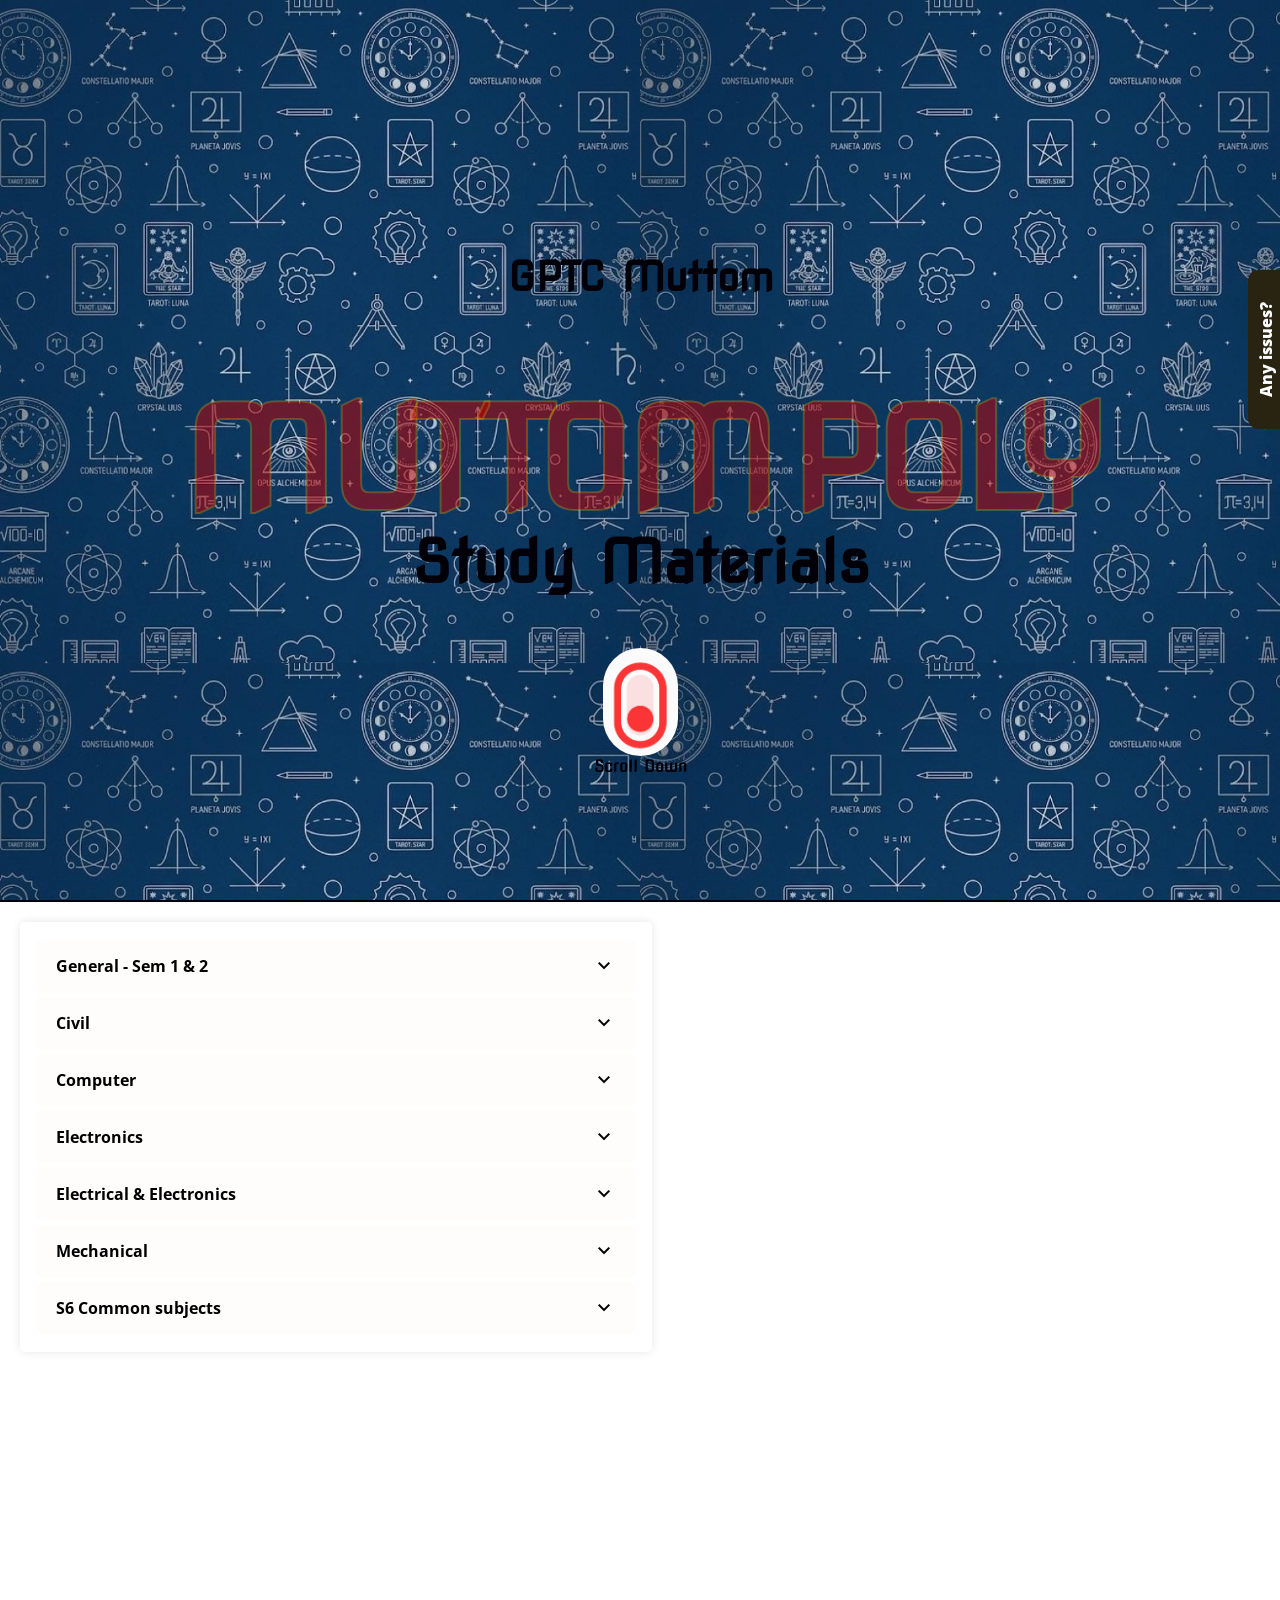
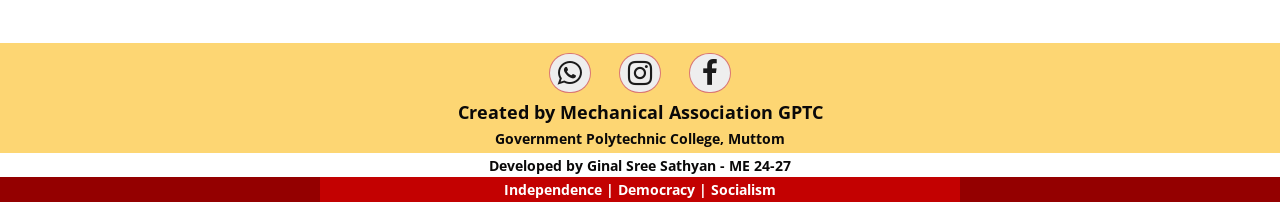
==== index.html @ 7c3c0442 "Add files via upload" ====
<!DOCTYPE html><html lang="en"><head>
        <meta charset="UTF-8">
        <meta name="viewport" content="width=device-width, initial-scale=1.0">
        <link rel="stylesheet" href="style.css">
        <script src="script.js"></script>
        <link rel="stylesheet" href="../../cdnjs.cloudflare.com/ajax/libs/font-awesome/4.7.0/css/font-awesome.min.css">
        <link rel="stylesheet" href="https://fonts.googleapis.com/css2?family=Material+Symbols+Outlined:opsz,wght,FILL,GRAD@20,500,0,0">
        <link rel="stylesheet" href="https://fonts.googleapis.com/css2?family=Material+Symbols+Outlined:opsz,wght,FILL,GRAD@24,700,0,0">
        <title>GPTCM-Study Materials</title>
        <link rel="icon" href="images/icon.png" type="image/x-icon">

        <!-- Open Graph Meta Tags (for Facebook, LinkedIn, etc.) -->
        <meta property="og:title" content="GOVERNMENT POLY - Study Materials for Kerala Polytechnic Students">
        <meta property="og:description" content="Access a comprehensive collection of study materials specifically designed for Kerala Polytechnic students. Created by Mechanical Engineering Assosiation .">
        <meta property="og:image" content="../../i.imgur.com/I1tzUQ8.jpg">
        <meta property="og:url" content="https://sfigptcm.github.io/polynotes-gptcm/">
        <meta property="og:type" content="website">
        <meta property="og:site_name" content="GOVERNMENT POLYTECHNIC COLLEGE">
        <meta property="og:locale" content="en_US">

        <!-- Generic SEO Meta Tags -->
        <meta name="description" content="Access Kerala Polytechnic study materials curated by GOVERNMENT POLY . Find notes, resources, and more for polytechnic students.">
        <meta name="keywords" content="Kerala polytechnic, polytechnic notes, GPOLY, study materials, polytechnic resources, polytechnic study guides">
        <meta name="author" content="GPOLY">
        <meta name="robots" content="index, follow">

        <!-- Google tag (gtag.js) -->
        <script async="" src="https://www.googletagmanager.com/gtag/js?id=G-KX92P2QG4S"></script>
        <script>
            window.dataLayer = window.dataLayer || [];
            function gtag() {
                dataLayer.push(arguments);
            }
            gtag("js", new Date());

            gtag("config", "G-KX92P2QG4S");
        </script>
    </head>
    <body>
        <!--AD SPACE-->

        <!--     <div class="modal" id="myModal">
        <div class="modal-content"> 
            <span id="countdown">Closing in 5 seconds</span>
              <span class="material-symbols-outlined close" onclick="closeModal()">close</span>
            <img id="image1" src="images/adImg2.jpg" style="display: block;" alt="">
            <img id="image2" src="images/adImg1.jpg" style="display: none;" alt="">
        </div>
    </div> -->

        <header>
            <h1>GOVERNMENT POLY</h1>
            <h2>Study Materials</h2>

            <div class="more-btn" onclick="toggleBox()">REV 2015</div>
            <div class="box" id="box">
                <a href="https://t.me/SfistudyblogBot" class="box-link">For 2015 revision notes <br><u>@SfistudyblogBot</u></a>
                <button class="close-button" style="position: absolute; top: 5px; right: 160px" onclick="closeSubjectsPopup('box')">✖</button>
            </div>
        </header>

        <div class="home">
            <h3>GPTC Muttom</h3>
            <h1>MUTTOM <span>POLY</span></h1>
            <h2>Study Materials</h2>
            <div class="scroll">
                <img class="desktop" src="images/scroll-down.gif" alt="">
                <p class="desktop">Scroll Down</p>

                <img class="mobile" src="images/up-arrow.gif" alt="">
                <p class="mobile">Swipe Up</p>
            </div>
        </div>

        <div class="content">
            <div class="container">
                <!-- Structure for the "General" department -->
                <div class="dropdown-button" onclick="toggleDropdown('general')">
                    General - Sem 1 & 2<span class="material-symbols-outlined">expand_more</span>
                </div>

                <ul class="dropdown-list" id="general">
                    <div class="dropdown-button" onclick="toggleSubjectsPopup('generalSemester1')">
                        Semester 1<span class="material-symbols-outlined">chevron_right</span>
                    </div>
                    <ul class="dropdown-list2" id="generalSemester1">
                        <button class="close-button" onclick="closeSubjectsPopup('generalSemester1')">✖</button>
                        <li><a href="#">Communication Skills in English</a></li>
                        <li><a href="https://drive.google.com/drive/folders/1AEOuGfE5uArJfeTkVntsVA9OHie6n-lP?usp=drive_link">Mathematics I</a></li>
                        <li>
                            <a href="https://drive.google.com/drive/folders/1HhdTpbvpw8W0gjpHaD7co7fVeosOVhv3?usp=drive_link">Applied Physics I</a>
                        </li>
                        <li>
                            <a href="https://drive.google.com/drive/folders/1F1OOxcIsUdb2MdQe5rWhtDNL63usnB1d?usp=drive_link">Applied Chemistry</a>
                        </li>
                        <li><a href="#"></a></li>
                    </ul>

                    <div class="dropdown-button" onclick="toggleSubjectsPopup('generalSemester2')">
                        Semester 2<span class="material-symbols-outlined">chevron_right</span>
                    </div>
                    <ul class="dropdown-list2" id="generalSemester2">
                        <button class="close-button" onclick="closeSubjectsPopup('generalSemester2')">✖</button>
                        <li><a href="https://drive.google.com/drive/folders/1YxmBw928DvvJNTOwBVurHqdKi07GELBi?usp=drive_link">Mathematics II</a></li>
                        <li>
                            <a href="https://drive.google.com/drive/folders/1uzDzXX7vgtHWCE3NZFQMTBsgCRXyY9iA?usp=drive_link">Applied Physics II</a>
                        </li>
                        <li>
                            <a href="https://drive.google.com/drive/folders/1xoFszgQrMxC-qHSIH5f0_BxtiluumKX6?usp=drive_link">Environmental Science</a>
                        </li>
                        <li>
                            <a href="https://drive.google.com/drive/folders/107IwapkRcF3RGFT-H7bxPf0XLGFYPo4X?usp=drive_link">Engineering Mechanics</a>
                        </li>
                        <li>
                            <a href="https://drive.google.com/drive/folders/12vVMRBjMQt4DCe-35S9NQpo8YD6yTzVs?usp=drive_link">Fundamentals of Electrical & Electronics Engg</a>
                        </li>

                        <li><a href="#"></a></li>
                        <li><a href="#"></a></li>
                    </ul>
                </ul>

                <!-- Structure for the "Civil" department -->
                <div class="dropdown-button" onclick="toggleDropdown('civil')">Civil<span class="material-symbols-outlined">expand_more</span></div>
                <ul class="dropdown-list" id="civil">
                    <div class="dropdown-button" onclick="toggleSubjectsPopup('civilSemester2')">
                        Semester 2<span class="material-symbols-outlined">chevron_right</span>
                    </div>
                    <ul class="dropdown-list2" id="civilSemester2">
                        <button class="close-button" onclick="closeSubjectsPopup('civilSemester2')">✖</button>
                        <li>
                            <a href="https://drive.google.com/drive/folders/17WZoLmEynq-_eer5mljo0lmX-awOodpl?usp=drive_link">Engineering Mechanics</a>
                        </li>
                        <li><a href="https://drive.google.com/drive/folders/1nQ2QXqmk3TU1jqfzMcx7Cc5uQe24oJ4O?usp=drive_link">Basic Survey</a></li>
                        <li><a href="#"></a></li>
                        <li><a href="#"></a></li>
                        <li><a href="#"></a></li>
                    </ul>

                    <div class="dropdown-button" onclick="toggleSubjectsPopup('civilSemester3')">
                        Semester 3<span class="material-symbols-outlined">chevron_right</span>
                    </div>
                    <ul class="dropdown-list2" id="civilSemester3">
                        <button class="close-button" onclick="closeSubjectsPopup('civilSemester3')">✖</button>
                        <li>
                            <a href="https://drive.google.com/drive/folders/1cQ7QTZjSOWAZnIR6W3AJK9e3pojJ1lJb?usp=drive_link">Advanced Surveying</a>
                        </li>
                        <li>
                            <a href="https://drive.google.com/drive/folders/1aD4E-ZNW5iih3zeZmZp248OT5Ayg5Vdj?usp=drive_link">Concrete Technology</a>
                        </li>
                        <li>
                            <a href="https://drive.google.com/drive/folders/1mEhEw3PmIfbLMye-m0RwXR2LGqGHnhXW?usp=drive_link">Building Construction and Construction Materials</a>
                        </li>
                        <li>
                            <a href="https://drive.google.com/drive/folders/1nfuoL2ImvGbDJq2PbwIpdydDnwpI-zTj?usp=drive_link">Theory of Structures</a>
                        </li>
                        <li><a href="#"></a></li>
                    </ul>

                    <div class="dropdown-button" onclick="toggleSubjectsPopup('civilSemester4')">
                        Semester 4<span class="material-symbols-outlined">chevron_right</span>
                    </div>
                    <ul class="dropdown-list2" id="civilSemester4">
                        <button class="close-button" onclick="closeSubjectsPopup('civilSemester4')">✖</button>
                        <li>
                            <a href="https://drive.google.com/drive/folders/1NVjHW9N07TloLY3JxkjqEPgFkKLroyLO?usp=drive_link">Geotechnical Engineering</a>
                        </li>
                        <li>
                            <a href="https://drive.google.com/drive/folders/1vwSsYwKSyMpFb_fQ0f79Uhatqlf3WmLs?usp=drive_link">Hydraulics and Irrigation Engineering</a>
                        </li>
                        <li>
                            <a href="https://drive.google.com/drive/folders/1lf_qR4-g7q6vBmZvTmGo0fkd8NOEZvQ5?usp=drive_link">Estimating & Costing</a>
                        </li>
                        <li><a href="#"></a></li>
                        <li><a href="#"></a></li>
                    </ul>

                    <div class="dropdown-button" onclick="toggleSubjectsPopup('civilSemester5')">
                        Semester 5<span class="material-symbols-outlined">chevron_right</span>
                    </div>
                    <ul class="dropdown-list2" id="civilSemester5">
                        <button class="close-button" onclick="closeSubjectsPopup('civilSemester5')">✖</button>
                        <li>
                            <a href="https://drive.google.com/drive/folders/18ey8lr5xOf4-A56-6DzaCeAlSIc8E-Lj?usp=drive_link">Transportation Engineering</a>
                        </li>
                        <li>
                            <a href="https://drive.google.com/drive/folders/1DjY_5s53m7TR3Ypme3jRnPAdAAxIOWTP?usp=drive_link">Design of Steel and RCC Structures</a>
                        </li>
                        <li>
                            <a href="https://drive.google.com/drive/folders/1-cnqKKaYunPFIy-7QPdqBrEopipmEj2n?usp=drive_link">Construction Management and Safety Engineering</a>
                        </li>
                        <li>
                            <a href="https://drive.google.com/drive/folders/1DSD_hld7qbrAixhOQgQ0V6mYJxK6ZhSB?usp=drive_link">Habitat Technology (Elective)</a>
                        </li>
                        <li><a href="#"></a></li>
                        <li><a href="#"></a></li>
                    </ul>

                    <div class="dropdown-button" onclick="toggleSubjectsPopup('civilSemester6')">
                        Semester 6<span class="material-symbols-outlined">chevron_right</span>
                    </div>
                    <ul class="dropdown-list2" id="civilSemester6">
                        <button class="close-button" onclick="closeSubjectsPopup('civilSemester6')">✖</button>
                        <li>
                            <a href="https://drive.google.com/drive/folders/1XW6P5hM59qaQOHnfbw2zqGsUh1h7mwEi?usp=drive_link">Public Health Engineering</a>
                        </li>
                        <li><a href="#">Subject 2</a></li>
                        <li><a href="#">Subject 3</a></li>
                        <li><a href="#">Subject 4</a></li>
                        <li><a href="#">Subject 5</a></li>
                    </ul>
                </ul>

                <!-- Structure for the "Computer" department -->
                <div class="dropdown-button" onclick="toggleDropdown('computer')">
                    Computer<span class="material-symbols-outlined">expand_more</span>
                </div>
                <ul class="dropdown-list" id="computer">
                    <div class="dropdown-button" onclick="toggleSubjectsPopup('computerSemester2')">
                        Semester 2<span class="material-symbols-outlined">chevron_right</span>
                    </div>
                    <ul class="dropdown-list2" id="computerSemester2">
                        <button class="close-button" onclick="closeSubjectsPopup('computerSemester2')">✖</button>
                        <li>
                            <a href="https://drive.google.com/drive/folders/1VQBO_IQBfIr51k0C4K1w750HSOsRWS_y?usp=drive_link">Problem Solving & Programming</a>
                        </li>
                        <li>
                            <a href="https://drive.google.com/drive/folders/12vVMRBjMQt4DCe-35S9NQpo8YD6yTzVs?usp=drive_link">Fundamentals of Electrical & Electronics Engg</a>
                        </li>
                        <li><a href="#"></a></li>
                        <li><a href="#"></a></li>
                        <li><a href="#"></a></li>
                    </ul>

                    <div class="dropdown-button" onclick="toggleSubjectsPopup('computerSemester3')">
                        Semester 3<span class="material-symbols-outlined">chevron_right</span>
                    </div>
                    <ul class="dropdown-list2" id="computerSemester3">
                        <button class="close-button" onclick="closeSubjectsPopup('computerSemester3')">✖</button>
                        <li>
                            <a href="https://drive.google.com/drive/folders/1ip-YHVeMBvNnatPVb5GMYxCCuUw30g1C?usp=drive_link">Computer Organisation</a>
                        </li>
                        <li>
                            <a href="https://drive.google.com/drive/folders/1GdImpams371hOghZaH9F8exuYezoI5oT?usp=drive_link">Programming in C</a>
                        </li>
                        <li>
                            <a href="https://drive.google.com/drive/folders/1uyNbSwp9p1aliEQ2yY706MPUctLu_09e?usp=drive_link">Database Management Systems</a>
                        </li>
                        <li>
                            <a href="https://drive.google.com/drive/folders/1EioexAykmBgtuzksyFWl0XJey9VLHkH1?usp=drive_link">Digital Computer Fundamentals</a>
                        </li>
                        <li>
                            <a href="https://drive.google.com/drive/folders/1t47Cq31-oKn8aeqe5gfWAnHSOwNbYz6b?usp=drive_link">Web Technology lab</a>
                        </li>
                    </ul>

                    <div class="dropdown-button" onclick="toggleSubjectsPopup('computerSemester4')">
                        Semester 4<span class="material-symbols-outlined">chevron_right</span>
                    </div>
                    <ul class="dropdown-list2" id="computerSemester4">
                        <button class="close-button" onclick="closeSubjectsPopup('computerSemester4')">✖</button>
                        <li>
                            <a href="https://drive.google.com/drive/folders/1k-aAQzvD7WLijW4KD1bG7RYmacNLeHj9?usp=drive_link">Object Oriented Programming</a>
                        </li>
                        <li>
                            <a href="https://drive.google.com/drive/folders/1kQ4Peq_O3aKOUyFppuqSvNlnHW90A7zt?usp=drive_link">Computer Communication and Networks</a>
                        </li>
                        <li><a href="https://drive.google.com/drive/folders/1Ir8J_tFhWb8yp9yHknogfurmr1kdz6b2?usp=drive_link">Data Structures</a></li>
                        <li><a href="#"></a></li>
                        <li><a href="#"></a></li>
                    </ul>

                    <div class="dropdown-button" onclick="toggleSubjectsPopup('computerSemester5')">
                        Semester 5<span class="material-symbols-outlined">chevron_right</span>
                    </div>
                    <ul class="dropdown-list2" id="computerSemester5">
                        <button class="close-button" onclick="closeSubjectsPopup('computerSemester5')">✖</button>
                        <li>
                            <a href="https://drive.google.com/drive/folders/1it3xZuHxYzEg8YR7nlyPeHDGbJVOlMLF?usp=drive_link">Project Management and Software Engineering</a>
                        </li>
                        <li>
                            <a href="https://drive.google.com/drive/folders/14jbTM6cgIqyXvR1IP6_f7ZrO9FhAWIZC?usp=drive_link">Embedded System and Real time Operating System</a>
                        </li>
                        <li>
                            <a href="https://drive.google.com/drive/folders/1g3ioAAPbNzJMimOZgPge9P_CltNYuaS4?usp=drive_link">Operating System</a>
                        </li>
                        <li>
                            <a href="https://drive.google.com/drive/folders/1DUA__JKznn5OsiHd-tBn-ZJAyUUuv6lv?usp=drive_link">Virtualization Technology & Cloud Computing (Elective)</a>
                        </li>
                        <li><a href="#"></a></li>
                        <li><a href="#"></a></li>
                    </ul>

                    <div class="dropdown-button" onclick="toggleSubjectsPopup('computerSemester6')">
                        Semester 6<span class="material-symbols-outlined">chevron_right</span>
                    </div>
                    <ul class="dropdown-list2" id="computerSemester6">
                        <button class="close-button" onclick="closeSubjectsPopup('computerSemester6')">✖</button>
                        <li>
                            <a href="https://drive.google.com/drive/folders/1S6SLNOCP_bHAmjp3k0Jl0my0M4g2T4ZG?usp=drive_link">Introduction to IoT</a>
                        </li>
                        <li><a href="#">Subject 2</a></li>
                        <li><a href="#">Subject 3</a></li>
                        <li><a href="#">Subject 4</a></li>
                        <li><a href="#">Subject 5</a></li>
                    </ul>
                </ul>

                <!-- Structure for the "Electronics" department -->
                <div class="dropdown-button" onclick="toggleDropdown('electronics')">
                    Electronics<span class="material-symbols-outlined">expand_more</span>
                </div>
                <ul class="dropdown-list" id="electronics">
                    <li>
                        <div class="dropdown-button" onclick="toggleSubjectsPopup('electronicsSemester2')">
                            Semester 2<span class="material-symbols-outlined">chevron_right</span>
                        </div>
                        <ul class="dropdown-list2" id="electronicsSemester2">
                            <button class="close-button" onclick="closeSubjectsPopup('electronicsSemester2')">✖</button>
                            <li><a href="#"></a></li>
                            <li><a href="#"></a></li>
                            <li><a href="#"></a></li>
                            <li><a href="#"></a></li>
                            <li><a href="#"></a></li>
                        </ul>

                        <div class="dropdown-button" onclick="toggleSubjectsPopup('electronicsSemester3')">
                            Semester 3<span class="material-symbols-outlined">chevron_right</span>
                        </div>
                        <ul class="dropdown-list2" id="electronicsSemester3">
                            <button class="close-button" onclick="closeSubjectsPopup('electronicsSemester3')">✖</button>
                            <li>
                                <a href="https://drive.google.com/drive/folders/1RHS4JNrk2oyhfMoKHEt-CIOnCF6pAR_0?usp=drive_link">Electric Circuits & Networks</a>
                            </li>
                            <li>
                                <a href="https://drive.google.com/drive/folders/1kWoxwwV1nN2l4VcV8XFDmcvdIZD6gNOo?usp=drive_link">Principles of Electronic Communication</a>
                            </li>
                            <li>
                                <a href="https://drive.google.com/drive/folders/1Sp2NIQdE5QvOVUHWgWPmVmd-vjL4L5Ko?usp=drive_link">Electronic Circuits</a>
                            </li>
                            <li>
                                <a href="https://drive.google.com/drive/folders/180OkkRddw7lyun8P5WQFvSm0lMMHUpiK?usp=drive_link">Digital Electronics</a>
                            </li>
                            <li>
                                <a href="https://drive.google.com/drive/folders/1Tg9-rMdyfsHSXOcAEJczOAx0HRLNjf6c?usp=drive_link">Fundamentals of C Programming</a>
                            </li>
                        </ul>

                        <div class="dropdown-button" onclick="toggleSubjectsPopup('electronicsSemester4')">
                            Semester 4<span class="material-symbols-outlined">chevron_right</span>
                        </div>
                        <ul class="dropdown-list2" id="electronicsSemester4">
                            <button class="close-button" onclick="closeSubjectsPopup('electronicsSemester4')">✖</button>
                            <li>
                                <a href="https://drive.google.com/drive/folders/1-_ABUyjt1CvJEZzW3mr5HCOoBZqZ13bf?usp=drive_link">Microcontroller and Applications</a>
                            </li>
                            <li>
                                <a href="https://drive.google.com/drive/folders/1H2sYAhddAVzsyQqMnX3ErBsMeU9Er9Tl?usp=drive_link">Electronic Measurements and Instrumentation</a>
                            </li>
                            <li>
                                <a href="https://drive.google.com/drive/folders/1qGW7N-x70OP-sL0vhNPRo696GxbUtneA?usp=drive_link">Linear Integrated Circuits</a>
                            </li>
                            <li><a href="#"></a></li>
                            <li><a href="#"></a></li>
                        </ul>

                        <div class="dropdown-button" onclick="toggleSubjectsPopup('electronicsSemester5')">
                            Semester 5<span class="material-symbols-outlined">chevron_right</span>
                        </div>
                        <ul class="dropdown-list2" id="electronicsSemester5">
                            <button class="close-button" onclick="closeSubjectsPopup('electronicsSemester5')">✖</button>
                            <li>
                                <a href="https://drive.google.com/drive/folders/15Y0MArOs2lviR7UBmkSIhJ6m96HWAxEW?usp=drive_link">Industrial Management and Safety</a>
                            </li>
                            <li>
                                <a href="https://drive.google.com/drive/folders/1QhlR0lhIceq8uVgBSiDZgg18iMcCPjxv?usp=drive_link">Embedded Systems</a>
                            </li>
                            <li>
                                <a href="https://drive.google.com/drive/folders/1F-s0tz5T218og6TwJTExt4w81fbeZTM0?usp=drive_link">Industrial Automation</a>
                            </li>
                            <li>
                                <a href="https://drive.google.com/drive/folders/1EUHEIaLGAwc6xIcBWEWdLm9foe9OywVe?usp=drive_link">Digital Communication (Elective)</a>
                            </li>
                            <li><a href="#"></a></li>
                            <li><a href="#"></a></li>
                        </ul>

                        <div class="dropdown-button" onclick="toggleSubjectsPopup('electronicsSemester6')">
                            Semester 6<span class="material-symbols-outlined">chevron_right</span>
                        </div>
                        <ul class="dropdown-list2" id="electronicsSemester6">
                            <button class="close-button" onclick="closeSubjectsPopup('electronicsSemester6')">✖</button>
                            <li>
                                <a href="https://drive.google.com/drive/folders/1_XkGMTzGlbyew9H3JlmzrExBTZoqnnjx?usp=drive_link">Verilog HDL & Programmable Logic Devices</a>
                            </li>
                            <li><a href="#">Subject 2</a></li>
                            <li><a href="#">Subject 3</a></li>
                            <li><a href="#">Subject 4</a></li>
                            <li><a href="#">Subject 5</a></li>
                        </ul>
                    </li>
                </ul>

                <!-- Structure for the "Electrical & Electronics" department -->
                <div class="dropdown-button" onclick="toggleDropdown('elecElec')">
                    Electrical & Electronics<span class="material-symbols-outlined">expand_more</span>
                </div>
                <ul class="dropdown-list" id="elecElec">
                    <li>
                        <div class="dropdown-button" onclick="toggleSubjectsPopup('elecElecSemester2')">
                            Semester 2<span class="material-symbols-outlined">chevron_right</span>
                        </div>
                        <ul class="dropdown-list2" id="elecElecSemester2">
                            <button class="close-button" onclick="closeSubjectsPopup('elecElecSemester2')">✖</button>
                            <li>
                                <a href="https://drive.google.com/drive/folders/1MDkUokO6vFGNTFXImZQ3ul2bFKn9x1FZ?usp=sharing">Elementary Concept of Elecetical System</a>
                            </li>
                            <li><a href="#"></a></li>
                            <li><a href="#"></a></li>
                            <li><a href="#"></a></li>
                            <li><a href="#"></a></li>
                        </ul>

                        <div class="dropdown-button" onclick="toggleSubjectsPopup('elecElecSemester3')">
                            Semester 3<span class="material-symbols-outlined">chevron_right</span>
                        </div>
                        <ul class="dropdown-list2" id="elecElecSemester3">
                            <button class="close-button" onclick="closeSubjectsPopup('elecElecSemester3')">✖</button>
                            <li>
                                <a href="https://drive.google.com/drive/folders/1laOw1zmrXbeLAamo_qKi1g7DG-1cm159?usp=drive_link">Analog & Digital Circuits</a>
                            </li>
                            <li>
                                <a href="https://drive.google.com/drive/folders/1C4273j7V18Q1o92CVAPiizqXM2z0EB6-?usp=drive_link">DC Machines & Traction Motors</a>
                            </li>
                            <li>
                                <a href="https://drive.google.com/drive/folders/1GUc1juFMgYsj5uDYKwbeTwr9RdQh4HaA?usp=drive_link">Fundamentals of Electric Circuits</a>
                            </li>
                            <li>
                                <a href="https://drive.google.com/drive/folders/13C_SUTDJKZ-yDBqx7BX_5_mnFmiB5RYn?usp=drive_link">Electrical & Electronics Measuring Instruments</a>
                            </li>
                            <li>
                                <a href="https://drive.google.com/drive/folders/1a9p3lTnsFsBjm6UCnFFlOsbAFqO2Pmqx?usp=drive_link">Mechanical Engineering</a>
                            </li>
                        </ul>

                        <div class="dropdown-button" onclick="toggleSubjectsPopup('elecElecSemester4')">
                            Semester 4<span class="material-symbols-outlined">chevron_right</span>
                        </div>
                        <ul class="dropdown-list2" id="elecElecSemester4">
                            <button class="close-button" onclick="closeSubjectsPopup('elecElecSemester4')">✖</button>
                            <li>
                                <a href="https://drive.google.com/drive/folders/146tSMlhGf0-xdHtpKtRwEatGnithrQe7?usp=drive_link">Power Electronics Devices and Circuits</a>
                            </li>
                            <li>
                                <a href="https://drive.google.com/drive/folders/1-boOAXp05as3xalpbcayPJ6khBVgId0T?usp=drive_link">Electrical Installation Design & Estimation</a>
                            </li>
                            <li>
                                <a href="https://drive.google.com/drive/folders/15e1wOzrM03aV8PMtpOdJ4QCLC-UqPU5C?usp=drive_link">Induction Machines</a>
                            </li>
                            <li><a href="#"></a></li>
                            <li><a href="#"></a></li>
                        </ul>

                        <div class="dropdown-button" onclick="toggleSubjectsPopup('elecElecSemester5')">
                            Semester 5<span class="material-symbols-outlined">chevron_right</span>
                        </div>
                        <ul class="dropdown-list2" id="elecElecSemester5">
                            <button class="close-button" onclick="closeSubjectsPopup('elecElecSemester5')">✖</button>
                            <li>
                                <a href="https://drive.google.com/drive/folders/1IvIuEpRK2FiJdLqfA0OnyFb7QXUjOOvp?usp=drive_link">Industrial Management and Safety</a>
                            </li>
                            <li>
                                <a href="https://drive.google.com/drive/folders/1a6LMKICVoz1vOAdlaspJNsHPtnGAfKeq?usp=drive_link">Synchronous Machines & FHP Motors</a>
                            </li>
                            <li>
                                <a href="https://drive.google.com/drive/folders/1U4PHonHQogkTHii6HW4bRbYNFWK45v5i?usp=drive_link">Electricity Generation, Transmission & Distribution</a>
                            </li>
                            <li>
                                <a href="https://drive.google.com/drive/folders/1calpijCcvazZlLdgW1MeP-ketQarmuES?usp=drive_link">Switch gear & Protection (Elective)</a>
                            </li>
                            <li><a href="#"></a></li>
                            <li><a href="#"></a></li>
                        </ul>

                        <div class="dropdown-button" onclick="toggleSubjectsPopup('elecElecSemester6')">
                            Semester 6<span class="material-symbols-outlined">chevron_right</span>
                        </div>
                        <ul class="dropdown-list2" id="elecElecSemester6">
                            <button class="close-button" onclick="closeSubjectsPopup('elecElecSemester6')">✖</button>
                            <li>
                                <a href="https://drive.google.com/drive/folders/1TUD9hnlIfHtBGVvjN3tVTpSIu27ggQIc?usp=drive_link">Microcontroller & PLC</a>
                            </li>
                            <li><a href="#"></a></li>
                            <li><a href="#"></a></li>
                            <li><a href="#"></a></li>
                            <li><a href="#"></a></li>
                        </ul>
                    </li>
                </ul>

                <!-- Structure for the "Mechanical" department -->
                <div class="dropdown-button" onclick="toggleDropdown('mechanical')">
                    Mechanical<span class="material-symbols-outlined">expand_more</span>
                </div>
                <ul class="dropdown-list" id="mechanical">
                    <div class="dropdown-button" onclick="toggleSubjectsPopup('mechanicalSemester2')">
                        Semester 2<span class="material-symbols-outlined">chevron_right</span>
                    </div>
                    <ul class="dropdown-list2" id="mechanicalSemester2">
                        <button class="close-button" onclick="closeSubjectsPopup('mechanicalSemester2')">✖</button>
                        <li>
                            <a href="https://drive.google.com/drive/folders/1PzsJg0BwmMgLeWTlI_8pIBRXsX4gOC0h?usp=drive_link">Manufacturing Technology</a>
                        </li>
                        <li>
                            <a href="https://drive.google.com/drive/folders/1iEfEDVgcA3g5bsq9rWCocsySogjUAHQq?usp=drive_link">Engineering Mechanics</a>
                        </li>
                        <li><a href="#"></a></li>
                        <li><a href="#"></a></li>
                        <li><a href="#"></a></li>
                    </ul>

                    <div class="dropdown-button" onclick="toggleSubjectsPopup('mechanicalSemester3')">
                        Semester 3<span class="material-symbols-outlined">chevron_right</span>
                    </div>
                    <ul class="dropdown-list2" id="mechanicalSemester3">
                        <button class="close-button" onclick="closeSubjectsPopup('mechanicalSemester3')">✖</button>
                        <li>
                            <a href="https://drive.google.com/drive/folders/12k1trYXhFv9dAS5u5ZShExVkX_rXNq5C?usp=drive_link">Strength of Materials</a>
                        </li>
                        <li>
                            <a href="https://drive.google.com/drive/folders/1--jHSYNkCBp6-_sDD4e9v2e0HfLKsu_X?usp=drive_link">Material Science and Metrology</a>
                        </li>
                        <li><a href="https://drive.google.com/drive/folders/1fzghYKDDRb64ZPtOJIbMJ6Ty7ak0zUfu?usp=drive_link">Machine Tools</a></li>
                        <li>
                            <a href="https://drive.google.com/drive/folders/1mRb4XYBmy1YOuZMsNFjCW4jUa28oUvvh?usp=drive_link">Fundamentals of Electrical Engineering</a>
                        </li>
                        <li><a href="#"></a></li>
                    </ul>

                    <div class="dropdown-button" onclick="toggleSubjectsPopup('mechanicalSemester4')">
                        Semester 4<span class="material-symbols-outlined">chevron_right</span>
                    </div>
                    <ul class="dropdown-list2" id="mechanicalSemester4">
                        <button class="close-button" onclick="closeSubjectsPopup('mechanicalSemester4')">✖</button>
                        <li>
                            <a href="https://drive.google.com/drive/folders/1yMTGry2YANra4OCUTTATavIaR9gV6NFs?usp=drive_link">Thermal Engineering</a>
                        </li>
                        <li>
                            <a href="https://drive.google.com/drive/folders/1mrP30oQ2S3oR5zg_1cVCCma3VddwUJIo?usp=drive_link">Fluid Mechanics and Hydraulic Machines</a>
                        </li>
                        <li>
                            <a href="https://drive.google.com/drive/folders/1undGl5-knJ17AiQ0D_-JFcBjoY8Ngi_s?usp=drive_link">Automobile Engineering</a>
                        </li>
                        <li><a href="https://drive.google.com/drive/folders/11fxhhGGeqWkBpjILLac-CyWjHlgkIDWd?usp=drive_link">Industrial Engineering</a></li>
                        <li><a href="#"></a></li>
                    </ul>

                    <div class="dropdown-button" onclick="toggleSubjectsPopup('mechanicalSemester5')">
                        Semester 5<span class="material-symbols-outlined">chevron_right</span>
                    </div>
                    <ul class="dropdown-list2" id="mechanicalSemester5">
                        <button class="close-button" onclick="closeSubjectsPopup('mechanicalSemester5')">✖</button>
                        <li>
                            <a href="https://drive.google.com/drive/folders/1rBW6Z0-nLh0jSIDo69CUlCxQ2nTmow78?usp=drive_link">Industrial Management and Safety</a>
                        </li>
                        <li>
                            <a href="https://drive.google.com/drive/folders/17oyoEZTsxNLnTnM4zENR1gxEepGacVoU?usp=drive_link">Design Of Machine Elements</a>
                        </li>
                        <li>
                            <a href="https://drive.google.com/drive/folders/14m5X6pu95guhUfIP24PGfoRN8g3JHSpt?usp=drive_link">Refrigeration and Air conditioning</a>
                        </li>
                        <li>
                            <a href="https://drive.google.com/drive/folders/1EZFDes7L4ICXwrLZ2z9e88a05NhA9psW?usp=drive_link">Modern Production Process(Elective)</a>
                        </li>
                        <li><a href="#"></a></li>
                        <li><a href="#"></a></li>
                    </ul>

                    <div class="dropdown-button" onclick="toggleSubjectsPopup('mechanicalSemester6')">
                        Semester 6<span class="material-symbols-outlined">chevron_right</span>
                    </div>
                    <ul class="dropdown-list2" id="mechanicalSemester6">
                        <button class="close-button" onclick="closeSubjectsPopup('mechanicalSemester6')">✖</button>
                        <li><a href="https://drive.google.com/drive/folders/1UK9-APAITGSL8hGMLTuzwu1Zk1xbWoCU?usp=drive_link">Mechatronics</a></li>
                        <li><a href="#">Subject 2</a></li>
                        <li><a href="#">Subject 3</a></li>
                        <li><a href="#">Subject 4</a></li>
                        <li><a href="#">Subject 5</a></li>
                    </ul>
                </ul>

                <!-- Structure for the S6 Common subject -->
                <div class="dropdown-button" onclick="toggleDropdown('semSixComsub')">
                    S6 Common subjects<span class="material-symbols-outlined">expand_more</span>
                </div>

                <ul class="dropdown-list" id="semSixComsub">
                    <li>
                        <a href="https://drive.google.com/drive/folders/1FQL4_ASp1T7El1rCGRpanxt0NZzcMDkA?usp=drive_link">Entrepreneurship and Startup</a>
                    </li>
                    <li><a href="https://drive.google.com/file/d/1hVmZ6OJoQMxWBTTDttLptMzvJm5FUgdr/view?usp=drive_link">Indian Constitution</a></li>
                </ul>
            </div>

            <a href="https://wa.me/+918590905568?text=Name:%0D%0ACollege:%0D%0ADept%20%26%20Sem:%0D%0AIssue/Feedback:" class="sidebox">Any issues?</a>

            <div class="footer">
                <div class="social-buttons">
                    <a href="http://wa.me/+918590905568?text=Name:%0D%0ACollege:%0D%0ADept%20%26%20Sem:%0D%0AIssue/Feedback:" class="fa fa-whatsapp"></a>
                    <a href="https://www.instagram.com/gin_a_l__ss/" class="fa fa-instagram"></a>
                    <a href="www.facebook.com/Sfi-ssmptc-unit-213739052157959/" class="fa fa-facebook"></a>
                </div>
                <h5 style="font-size: 18px">Created by Mechanical Association GPTC</h5>
                <h5 style="font-size: 14px">Government Polytechnic College, Muttom</h5>
                <h5 style="font-size: 14px; background-color: white; padding: 3px; margin-bottom: -1px">Developed by Ginal Sree Sathyan - ME 24-27</h5>
                <div style="font-size: 14px; padding: 3px 0" class="rainbow-div">Independence | Democracy | Socialism</div>
            </div>
        </div>
    

</body></html>
---- style.css ----
@import url('https://fonts.googleapis.com/css2?family=Open+Sans&display=swap');
@import url('https://fonts.googleapis.com/css2?family=Nova+Square&display=swap');



div{
    font-weight: bold;
}

.material-symbols-outlined{font-size: 22px;}

.close-button {
    position: absolute;
    top: 5px;
    right: 5px;
    background: none;
    border: none;
    font-size: 20px;
    cursor: pointer;
    border: 2px solid #160d0d;
    border-radius: 36px;
}
.close-button:hover{
    color: #000000;
    border: 2px solid black;
}

/* AD space */
.modal{
    display: grid;
    position: fixed;
    z-index: 2;
    width: 100vw;
    height: -webkit-fill-available;
    background-color: rgba(0, 0, 0, 0.9);
    justify-content: center;
    align-items: center;
}
.modal .modal-content {
    display: grid;
    text-align: center;
    margin: 15px;
}
.modal .modal-content span{
    color: #000000;
    background-color: #fff;
    padding: 5px 15px;
    border-radius: 30px;
    width: fit-content;
    margin: 15px auto;
}
.modal .modal-content img {
    margin: auto;
    width: 460px;
    border: 2px solid white;
    border-radius: 12px;            
}

.modal .modal-content .close {
    color: #1b1b1b;
    font-size: 30px;
    cursor: pointer;
    background-color: #160d0d;
    border: 2px #fff solid;
    border-radius: 36px;
    padding: 3px;
    width: fit-content;
}
.modal .modal-content .close:hover{
    color: #160d0d; 
    background-color: #1b1b1b;
    border: 2px #fff solid;
} 


body {
    font-family: 'Open Sans';
    background-image: url(images/background.jpg);
    background-repeat: no-repeat;
    background-size: cover;
    background-attachment: fixed;
    background-position: center;
    margin: 0;
    padding: 0;
    /* display: flex;
    flex-direction: column; */
    /* height: 100vh; */
}

body::-webkit-scrollbar {width: 0em;}

header {
    color: #fff;
    text-align: left;
    padding: 1px 30px;
    /*background-color: rgba(197, 0, 0, 0.502);*/
    display: none;
}

header h1 {
    font-size: 52px;
    margin: 0 0.5em 0 0em;
}

header h2{
    font-size: 32px;
    margin: 0 0em 4px 0.5em;
} 

header h1,h2{
    display: inline-block;
}

header .more-btn {
    cursor: pointer;
    padding: 10px 18px;
    border-radius: 5px;
    float: right;
}
header .more-btn:hover{background-color: #160d0d67;}

header .box {
    display: none;
    position: absolute;
    right: 0px;
    top: 0px;
    background-color: #160d0d87;
    padding: 50px 5px 10px 5px;
    box-shadow: 0 0 10px rgba(0, 0, 0, 0.1);
    border-radius: 5px;
}

header .box .box-link {
    display: block;
    padding: 10px ;
    background-color: #b00000;
    color: #fff;
    text-decoration: none;
    border-radius: 5px;
    text-align: center;
}

header .box .box-link:hover {background-color: #973030;}


/* ========================================================== */

.home{
    font-family: 'Nova Square';
    height: 100dvh;
    border-bottom: 2px solid;
    display: grid;
    align-content: center;
    justify-items: center;
    color: #010008;
    background-image: url(images/homeBg3.jpg);
    background-size: 50%;
    /* background-repeat: no-repeat; */
    /* background-size: cover; */
    /* background-attachment: fixed; */
    /* background-position: center; */
    
}

.home h1{
    font-size: 140px;
    margin: -20px;
    letter-spacing: -6px;
    -webkit-text-stroke: 2px #dfdc153d;
    color: rgba(197, 0, 0, 0.502);
}
.home h1 span{
    margin-left: -30px;
}

.home h2{
    font-size: 60px;
    margin: 0;
    /* letter-spacing: 4px; */
}

.home h3{
    font-size: 40px;
    margin: 90px;
    /* background-color: #fdd663; */
    color: #010008;
    padding: 5px 20px;
    border-radius: 36px;
}

.home .scroll{
    display: grid;
    text-align: center;
    justify-items: center;
    margin: 50px 0px -50px 0;
}
.home .scroll img{
        width: 75px;
        border-radius: 40px;
        margin-bottom: -15px;
        
}

.home .scroll img.mobile{
    display: none;  
}
.home .scroll p.mobile{
display: none;  
}


/* ========================================================== */

.content{
    height: 100dvh;
    display: grid;
    align-content: space-between;
}

.content .container {
    max-width: 600px;
    margin: 20px;
    padding: 13px 16px; 
    background-color: rgba(255, 255, 255, 0.4);
    border-radius: 5px;
    box-shadow: 0 0 10px rgba(0, 0, 0, 0.1);
}

.content .container .dropdown-button {
    cursor: pointer;
    padding: 14px 20px;
    background-color: rgba(255, 251, 251, 0.612);
    border-radius: 5px;
    margin: 5px 0px;
    transition: background-color 0.5s ease;
    display: flex;
    justify-content: space-between;
    align-items: center;
}
.content .container .dropdown-button:hover {
    background-color: #333;
    color: #fff;
}

.content .container .dropdown-list {
    display: none;
    list-style: none;
    padding: 0;
    margin-left: 20px;
}

.content .container .dropdown-list .dropdown-list2 {
    width: 500px;
    background-color: rgba(255, 255, 255, 0.4);
    border-radius: 5px;
    box-shadow: 0 0 10px rgba(0, 0, 0, 0.1);
    display: none;
    list-style: none;
    padding: 0;
    position: fixed;
    right: 8%;
    top: 15%;
    transition: background-color 0.5s ease;
}
.content .container .dropdown-list .dropdown-list2 li {
    margin: 20px;
}
.content .container .dropdown-list .dropdown-list2 a {
    text-decoration: none;
    color: #333;
    display: inline-block;
    padding: 10px 10px;
    background-color: #eee;
    border-radius: 5px;
    transition: background-color 0.5s ease;
}
.content .container .dropdown-list .dropdown-list2 a:hover {
    background-color: #333;
    color: #fff;
}

/* S6 common subject */
.content .container #semSixComsub a {
    text-decoration: none;
    color: #333;
    display: inline-block;
    padding: 10px 10px;
    background-color: #eee;
    border-radius: 5px;
    margin-top: 10px;
    transition: background-color 0.5s ease;
}
.content .container #semSixComsub a:hover {
    background-color: #333;
    color: #fff;
}


.content .sidebox{
    position: fixed;
    top: 30%;
    right: 2em;
    background-color: #292312;
    color: #fff;
    padding: 5px 30px;
    border-radius: 10px 10px 0 0;
    transform: rotate(-90deg);
    transform-origin: right top;
    text-decoration: none;
    font-weight: 800;
    transition: background-color 0.3s ease;
    border: 2px solid #292312;
}
.content .sidebox:hover{color: #292312; background-color: #fff;}



.content .footer {
    background-color: #fdd673;
    color: #0a0909;
    text-align: center;
    width: 100%;
    padding: 8px 0px 0px 0px;
}

.content .footer h5 {
    margin: 5px 0; 
}
.content .footer .rainbow-div {
    color: #fff;
    width: 100%;
    background: linear-gradient(to right, 
                            #940000 0%, #940000 25%, 
                            #c30101 25%, #c30101 75%, 
                            #940000 75%, #940000 100%);
}

.content .footer .social-buttons .fa{
    background-color: #eee;
    border-radius: 44px;
    color: #1b1b1b;
     font-size: 28px;
     width: 36px;
    margin: 2px 12px;
     text-decoration: none;
    padding: 5px 2px;
    border: 1px solid #c5000080;
    transition: background-color 0.5s ease;
}

.content .footer .social-buttons .fa:hover{
    color:#eee; 
    background-color: #1b1b1b;
}


/* Responsive design for mobile */
@media (max-width: 768px) {

    header .more-btn{
        position: absolute;
        top:0;
        right:0;
  }

    .modal .modal-content img {
        width: 100%;            
    }

    header{
        padding: 0 20px;
    }

    header h1{
        margin: 0;
        font-size: 45px;
    }
    header h2{
        margin: 0;
        font-size: 28px;
        margin-left: 10px;
    }

    .content .container .dropdown-list .dropdown-list2 {
        width: -webkit-fill-available;
        margin: auto 25px;
        background-color: rgba(126, 126, 126, 0.8);
        right: 0%;
    }

    .home {
        background-size: 100%;
    }
    .home h1{
        font-size: 70px;
        margin: 0px;
        letter-spacing: 0px;
        -webkit-text-stroke: 1px #010008;
        color: transparent;
    }
    .home h1 span{
        margin-left: -10px;
    }
    
    .home h2{
        font-size: 36px;
        margin: 0;
        /* letter-spacing: 4px; */
    }
    
    .home h3{
        font-size: 26px;
        margin: 16px;
        background-color: #fdd663;
        color: #fff;
        padding: 5px 20px;
        border-radius: 36px;
    }

    .home .scroll{
        display: grid;
        text-align: center;
        justify-items: center;
        margin: 50px 0px -50px 0;
    }
    .home .scroll img.desktop{
            display: none;  
    }
    .home .scroll p.desktop{
        display: none;  
    }

    .home .scroll{
        margin: 160px 0px -160px 0;
    }
    .home .scroll img.mobile{
        display: unset;  
        background-color: #c5000030;
        padding: 15px 0;
    }
    .home .scroll p.mobile{
    display: unset;  
    }
    

}

@media (max-width: 370px){
    .home h1{
        font-size: 60px;
    }
}
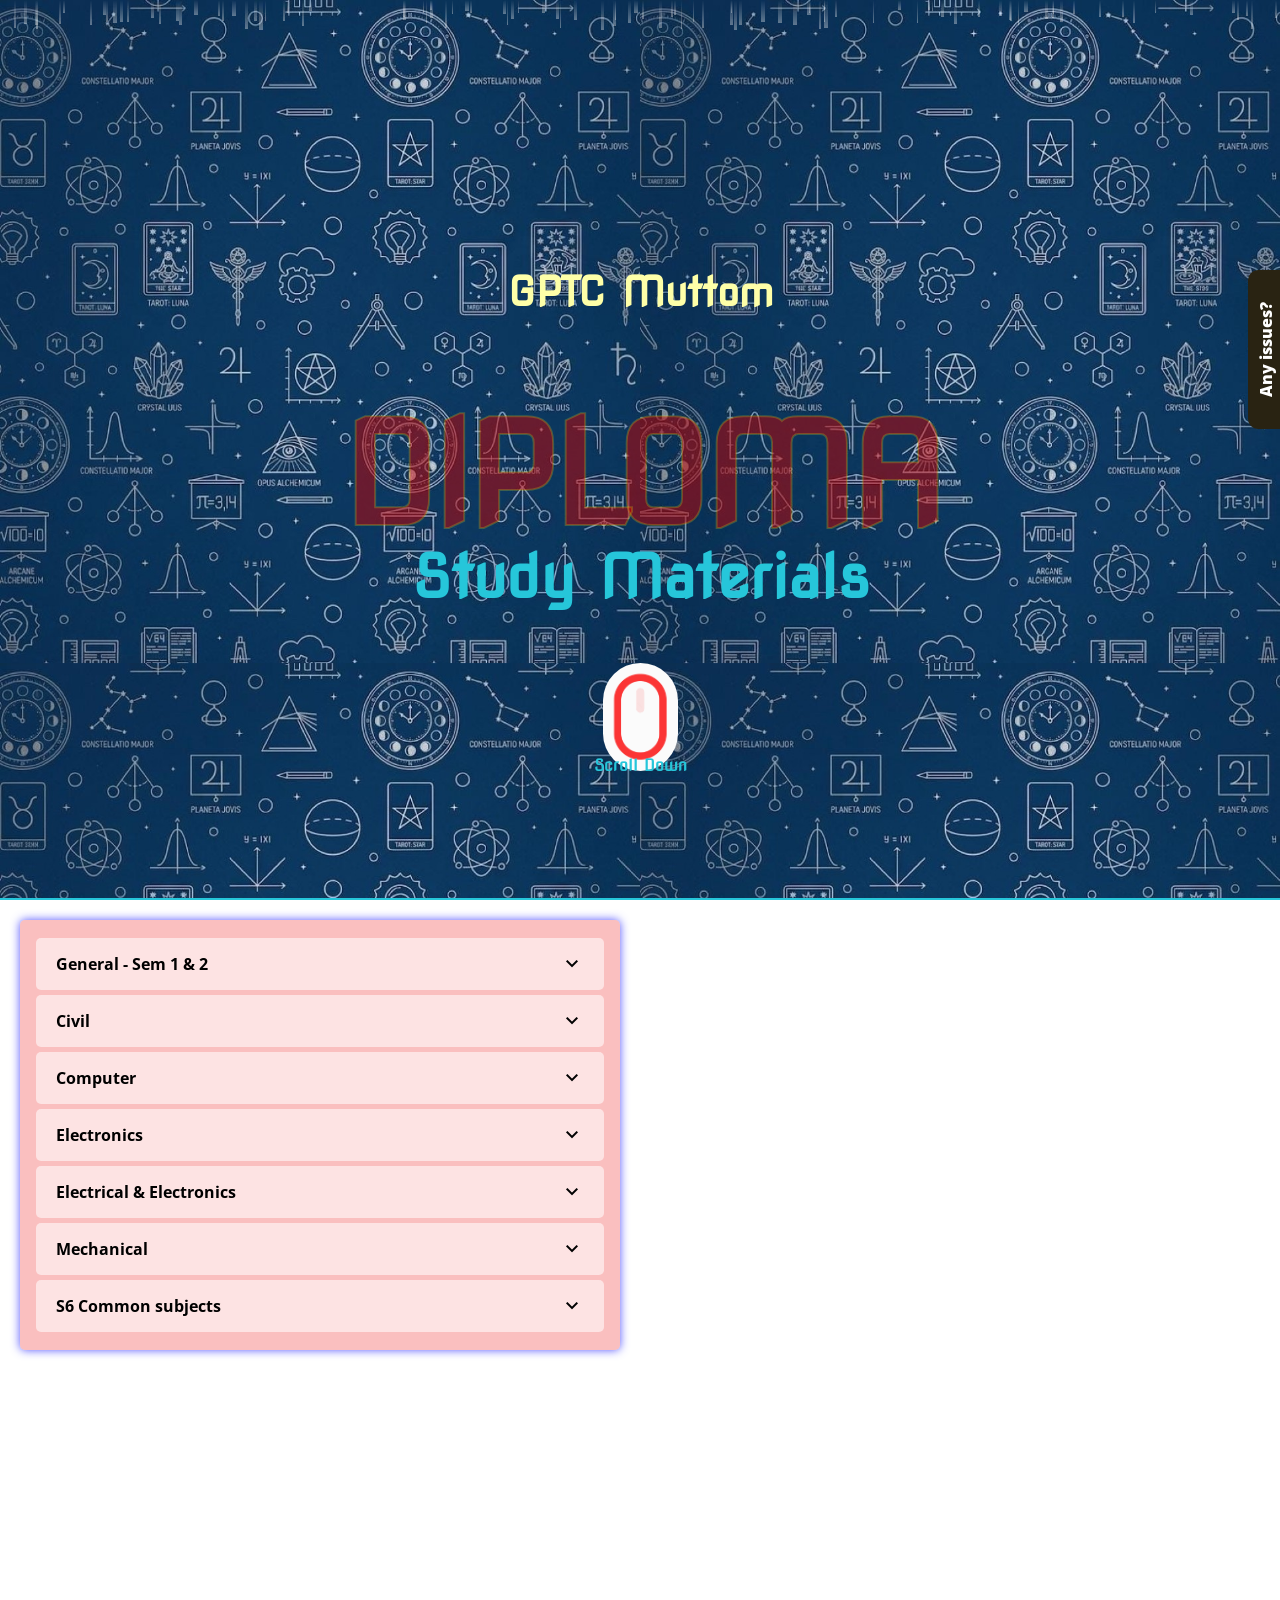
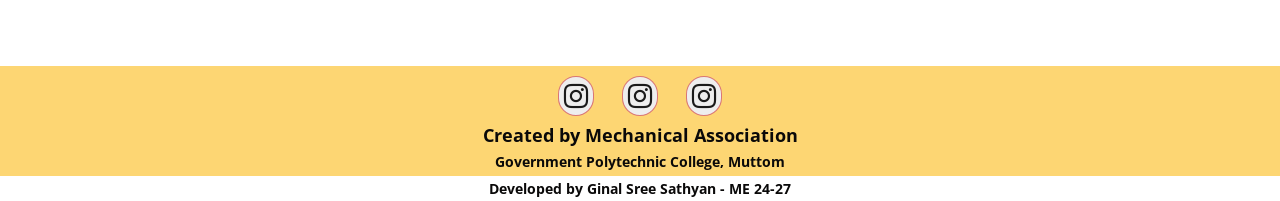
==== commit 4d01a257: "Add files via upload" ====
--- a/index.html
+++ b/index.html
@@ -1,31 +1,48 @@
 <!DOCTYPE html><html lang="en"><head>
+    <meta charset="UTF-8">
+    <meta http-equiv="X-UA-Compatible" content="IE=edge">
+    <meta name="viewport" content="width=device-width, initial-scale=1.0">
+    <link rel="stylesheet" href="style2.css">
+    <link rel="stylesheet" href="style3.css">
+</head>
+<body>
+    <div class="snow"></div>
+    <div class="rain-container"></div>
+  <script src="script2.js"></script>
+</body>
+<head>
         <meta charset="UTF-8">
         <meta name="viewport" content="width=device-width, initial-scale=1.0">
+        <link rel="stylesheet" href="style2.css">
         <link rel="stylesheet" href="style.css">
-        <script src="script.js"></script>
+        <link rel="stylesheet" href="style3.css">
+        <script src="script.js"> defer</script>
         <link rel="stylesheet" href="../../cdnjs.cloudflare.com/ajax/libs/font-awesome/4.7.0/css/font-awesome.min.css">
         <link rel="stylesheet" href="https://fonts.googleapis.com/css2?family=Material+Symbols+Outlined:opsz,wght,FILL,GRAD@20,500,0,0">
         <link rel="stylesheet" href="https://fonts.googleapis.com/css2?family=Material+Symbols+Outlined:opsz,wght,FILL,GRAD@24,700,0,0">
-        <title>GPTCM-Study Materials</title>
+        <title>GPTC MUTTOM-Study Materials</title>
         <link rel="icon" href="images/icon.png" type="image/x-icon">
 
         <!-- Open Graph Meta Tags (for Facebook, LinkedIn, etc.) -->
-        <meta property="og:title" content="GOVERNMENT POLY - Study Materials for Kerala Polytechnic Students">
+        <meta property="og:title" content="GOVERNMENT POLYTECHNIC COLLEGE MUTTOM - Study Materials for Kerala Polytechnic Students">
         <meta property="og:description" content="Access a comprehensive collection of study materials specifically designed for Kerala Polytechnic students. Created by Mechanical Engineering Assosiation .">
         <meta property="og:image" content="../../i.imgur.com/I1tzUQ8.jpg">
-        <meta property="og:url" content="https://sfigptcm.github.io/polynotes-gptcm/">
+        <meta property="og:url" content="https://gptcm.github.io/">
         <meta property="og:type" content="website">
-        <meta property="og:site_name" content="GOVERNMENT POLYTECHNIC COLLEGE">
+        <meta property="og:site_name" content="GOVERNMENT POLYTECHNIC COLLEGE MUTTOM">
         <meta property="og:locale" content="en_US">
 
         <!-- Generic SEO Meta Tags -->
-        <meta name="description" content="Access Kerala Polytechnic study materials curated by GOVERNMENT POLY . Find notes, resources, and more for polytechnic students.">
-        <meta name="keywords" content="Kerala polytechnic, polytechnic notes, GPOLY, study materials, polytechnic resources, polytechnic study guides">
-        <meta name="author" content="GPOLY">
+        <meta name="description" content="Access Kerala Polytechnic study materials created by Mechanical Engineering Assosiation . Find notes, resources, and more for polytechnic students.">
+        <meta name="keywords" content="Kerala polytechnic, polytechnic notes, MUTTOM POLY, study materials, polytechnic resources, polytechnic study guides">
+        <meta name="author" content="GPTC Muttom">
         <meta name="robots" content="index, follow">
 
+        <!-- Google Search Console Verification -->
+        <meta name="google-site-verification" content="3kK052ra-OcnxyElN3eS7ufBGpO51R7bO145Kghfu4Y">
+
         <!-- Google tag (gtag.js) -->
-        <script async="" src="https://www.googletagmanager.com/gtag/js?id=G-KX92P2QG4S"></script>
+        <script async="" src=""></script>
         <script>
             window.dataLayer = window.dataLayer || [];
             function gtag() {
@@ -33,7 +50,7 @@
             }
             gtag("js", new Date());
 
-            gtag("config", "G-KX92P2QG4S");
+            gtag("config", "");
         </script>
     </head>
     <body>
@@ -49,7 +66,7 @@
     </div> -->
 
         <header>
-            <h1>GOVERNMENT POLY</h1>
+            <h1>GPTC Muttom</h1>
             <h2>Study Materials</h2>
 
             <div class="more-btn" onclick="toggleBox()">REV 2015</div>
@@ -61,7 +78,7 @@
 
         <div class="home">
             <h3>GPTC Muttom</h3>
-            <h1>MUTTOM <span>POLY</span></h1>
+            <h1>DIPLOMA</h1>
             <h2>Study Materials</h2>
             <div class="scroll">
                 <img class="desktop" src="images/scroll-down.gif" alt="">
@@ -86,12 +103,12 @@
                     <ul class="dropdown-list2" id="generalSemester1">
                         <button class="close-button" onclick="closeSubjectsPopup('generalSemester1')">✖</button>
                         <li><a href="#">Communication Skills in English</a></li>
-                        <li><a href="https://drive.google.com/drive/folders/1AEOuGfE5uArJfeTkVntsVA9OHie6n-lP?usp=drive_link">Mathematics I</a></li>
-                        <li>
-                            <a href="https://drive.google.com/drive/folders/1HhdTpbvpw8W0gjpHaD7co7fVeosOVhv3?usp=drive_link">Applied Physics I</a>
-                        </li>
-                        <li>
-                            <a href="https://drive.google.com/drive/folders/1F1OOxcIsUdb2MdQe5rWhtDNL63usnB1d?usp=drive_link">Applied Chemistry</a>
+                        <li><a href="https://drive.google.com/drive/folders/1lPSEHsWn1QiEBK2Aa8xUf0nkjHJ9Vrez?usp=drive_link">Mathematics I</a></li>
+                        <li>
+                            <a href="https://drive.google.com/drive/folders/1S0PhGO9Or2P3FRiqzehxcdyLI65wpEhq?usp=drive_link">Applied Physics I</a>
+                        </li>
+                        <li>
+                            <a href="https://drive.google.com/drive/folders/1PUO5w0G4op3GCYbqDzTCHKDoKjB6KyC0?usp=drive_link">Applied Chemistry</a>
                         </li>
                         <li><a href="#"></a></li>
                     </ul>
@@ -101,18 +118,18 @@
                     </div>
                     <ul class="dropdown-list2" id="generalSemester2">
                         <button class="close-button" onclick="closeSubjectsPopup('generalSemester2')">✖</button>
-                        <li><a href="https://drive.google.com/drive/folders/1YxmBw928DvvJNTOwBVurHqdKi07GELBi?usp=drive_link">Mathematics II</a></li>
-                        <li>
-                            <a href="https://drive.google.com/drive/folders/1uzDzXX7vgtHWCE3NZFQMTBsgCRXyY9iA?usp=drive_link">Applied Physics II</a>
-                        </li>
-                        <li>
-                            <a href="https://drive.google.com/drive/folders/1xoFszgQrMxC-qHSIH5f0_BxtiluumKX6?usp=drive_link">Environmental Science</a>
-                        </li>
-                        <li>
-                            <a href="https://drive.google.com/drive/folders/107IwapkRcF3RGFT-H7bxPf0XLGFYPo4X?usp=drive_link">Engineering Mechanics</a>
-                        </li>
-                        <li>
-                            <a href="https://drive.google.com/drive/folders/12vVMRBjMQt4DCe-35S9NQpo8YD6yTzVs?usp=drive_link">Fundamentals of Electrical & Electronics Engg</a>
+                        <li><a href="https://drive.google.com/drive/folders/15NqnuMdzOhHxE7gNHUDR-JvVntCAJRhc?usp=drive_link">Mathematics II</a></li>
+                        <li>
+                            <a href="https://drive.google.com/drive/folders/1TT7PWs3Ag_U_IRzdNuFYC8pYhGLi_P1W?usp=drive_link">Applied Physics II</a>
+                        </li>
+                        <li>
+                            <a href="https://drive.google.com/drive/folders/19RxUwQ8e7rAJS0SgqU41B5SrtW6oz1F2?usp=drive_link">Environmental Science</a>
+                        </li>
+                        <li>
+                            <a href="https://drive.google.com/drive/folders/1frxA2gG42Kxn9QXDa6wkudhc8PBiyqty?usp=drive_link">Engineering Mechanics</a>
+                        </li>
+                        <li>
+                            <a href="https://drive.google.com/drive/folders/1bgOfIJGubqA4t425VpI3NF72aY5zHqQ5?usp=drive_link">Fundamentals of Electrical & Electronics Engg</a>
                         </li>
 
                         <li><a href="#"></a></li>
@@ -129,9 +146,9 @@
                     <ul class="dropdown-list2" id="civilSemester2">
                         <button class="close-button" onclick="closeSubjectsPopup('civilSemester2')">✖</button>
                         <li>
-                            <a href="https://drive.google.com/drive/folders/17WZoLmEynq-_eer5mljo0lmX-awOodpl?usp=drive_link">Engineering Mechanics</a>
-                        </li>
-                        <li><a href="https://drive.google.com/drive/folders/1nQ2QXqmk3TU1jqfzMcx7Cc5uQe24oJ4O?usp=drive_link">Basic Survey</a></li>
+                            <a href="https://drive.google.com/drive/folders/1kx7vaPGtvlvWhuMlPNzhIrWdbk_yu2S6?usp=drive_link">Engineering Mechanics</a>
+                        </li>
+                        <li><a href="https://drive.google.com/drive/folders/1ttwrwFYsuvtCQwIkuikZ2-kAoOFACuUy?usp=drive_link">Basic Survey</a></li>
                         <li><a href="#"></a></li>
                         <li><a href="#"></a></li>
                         <li><a href="#"></a></li>
@@ -143,16 +160,16 @@
                     <ul class="dropdown-list2" id="civilSemester3">
                         <button class="close-button" onclick="closeSubjectsPopup('civilSemester3')">✖</button>
                         <li>
-                            <a href="https://drive.google.com/drive/folders/1cQ7QTZjSOWAZnIR6W3AJK9e3pojJ1lJb?usp=drive_link">Advanced Surveying</a>
-                        </li>
-                        <li>
-                            <a href="https://drive.google.com/drive/folders/1aD4E-ZNW5iih3zeZmZp248OT5Ayg5Vdj?usp=drive_link">Concrete Technology</a>
-                        </li>
-                        <li>
-                            <a href="https://drive.google.com/drive/folders/1mEhEw3PmIfbLMye-m0RwXR2LGqGHnhXW?usp=drive_link">Building Construction and Construction Materials</a>
-                        </li>
-                        <li>
-                            <a href="https://drive.google.com/drive/folders/1nfuoL2ImvGbDJq2PbwIpdydDnwpI-zTj?usp=drive_link">Theory of Structures</a>
+                            <a href="https://drive.google.com/drive/folders/1EXWy8IDI1B7kjxmYlycHjb2DzxW6auZ8?usp=drive_link">Advanced Surveying</a>
+                        </li>
+                        <li>
+                            <a href="https://drive.google.com/drive/folders/1HH8pl7Y2LhUCiug3gnXGdg4t_PWoMBw5?usp=drive_link">Concrete Technology</a>
+                        </li>
+                        <li>
+                            <a href="https://drive.google.com/drive/folders/14sLcCuf1Djtn3230H0qfoPoNGvKWQCcC?usp=drive_link">Building Construction and Construction Materials</a>
+                        </li>
+                        <li>
+                            <a href="https://drive.google.com/drive/folders/1U0A-V6tTcOA33pGW4Wco72IXpnYJhtRz?usp=drive_link">Theory of Structures</a>
                         </li>
                         <li><a href="#"></a></li>
                     </ul>
@@ -163,13 +180,13 @@
                     <ul class="dropdown-list2" id="civilSemester4">
                         <button class="close-button" onclick="closeSubjectsPopup('civilSemester4')">✖</button>
                         <li>
-                            <a href="https://drive.google.com/drive/folders/1NVjHW9N07TloLY3JxkjqEPgFkKLroyLO?usp=drive_link">Geotechnical Engineering</a>
-                        </li>
-                        <li>
-                            <a href="https://drive.google.com/drive/folders/1vwSsYwKSyMpFb_fQ0f79Uhatqlf3WmLs?usp=drive_link">Hydraulics and Irrigation Engineering</a>
-                        </li>
-                        <li>
-                            <a href="https://drive.google.com/drive/folders/1lf_qR4-g7q6vBmZvTmGo0fkd8NOEZvQ5?usp=drive_link">Estimating & Costing</a>
+                            <a href="https://drive.google.com/drive/folders/15dZsvs1wqoDJ1e4yaxvJe1VeeeDMCXbO?usp=drive_link">Geotechnical Engineering</a>
+                        </li>
+                        <li>
+                            <a href="https://drive.google.com/drive/folders/1AaJPJI8xSTsMJw8nT1MP5RV9YYkTiSB9?usp=drive_link">Hydraulics and Irrigation Engineering</a>
+                        </li>
+                        <li>
+                            <a href="https://drive.google.com/drive/folders/1h4_QS_oIXVRIPO5VfZZyvAjbpaPLN0FW?usp=drive_link">Estimating & Costing</a>
                         </li>
                         <li><a href="#"></a></li>
                         <li><a href="#"></a></li>
@@ -181,16 +198,16 @@
                     <ul class="dropdown-list2" id="civilSemester5">
                         <button class="close-button" onclick="closeSubjectsPopup('civilSemester5')">✖</button>
                         <li>
-                            <a href="https://drive.google.com/drive/folders/18ey8lr5xOf4-A56-6DzaCeAlSIc8E-Lj?usp=drive_link">Transportation Engineering</a>
-                        </li>
-                        <li>
-                            <a href="https://drive.google.com/drive/folders/1DjY_5s53m7TR3Ypme3jRnPAdAAxIOWTP?usp=drive_link">Design of Steel and RCC Structures</a>
-                        </li>
-                        <li>
-                            <a href="https://drive.google.com/drive/folders/1-cnqKKaYunPFIy-7QPdqBrEopipmEj2n?usp=drive_link">Construction Management and Safety Engineering</a>
-                        </li>
-                        <li>
-                            <a href="https://drive.google.com/drive/folders/1DSD_hld7qbrAixhOQgQ0V6mYJxK6ZhSB?usp=drive_link">Habitat Technology (Elective)</a>
+                            <a href="https://drive.google.com/drive/folders/15jKklRrxgNcgDuFN0kJHO-FQZ0I2layi?usp=drive_link">Transportation Engineering</a>
+                        </li>
+                        <li>
+                            <a href="https://drive.google.com/drive/folders/16VZUPlLQrht1c7vhkgEuwZZFLhAFx-y_?usp=drive_link">Design of Steel and RCC Structures</a>
+                        </li>
+                        <li>
+                            <a href="https://drive.google.com/drive/folders/1iS3Zln4AYQlRO6UOnq8oKLqv1nERSKnW?usp=drive_link">Construction Management and Safety Engineering</a>
+                        </li>
+                        <li>
+                            <a href="https://drive.google.com/drive/folders/1-21VDPmU5zsvS2X5Rw5Hf1IiJwivMfHm?usp=drive_link">Habitat Technology (Elective)</a>
                         </li>
                         <li><a href="#"></a></li>
                         <li><a href="#"></a></li>
@@ -202,7 +219,7 @@
                     <ul class="dropdown-list2" id="civilSemester6">
                         <button class="close-button" onclick="closeSubjectsPopup('civilSemester6')">✖</button>
                         <li>
-                            <a href="https://drive.google.com/drive/folders/1XW6P5hM59qaQOHnfbw2zqGsUh1h7mwEi?usp=drive_link">Public Health Engineering</a>
+                            <a href="https://drive.google.com/drive/folders/1vnWs8zO2j3AsTyjQyJSsTW5r3Zxhz8P_?usp=drive_link">Public Health Engineering</a>
                         </li>
                         <li><a href="#">Subject 2</a></li>
                         <li><a href="#">Subject 3</a></li>
@@ -222,10 +239,10 @@
                     <ul class="dropdown-list2" id="computerSemester2">
                         <button class="close-button" onclick="closeSubjectsPopup('computerSemester2')">✖</button>
                         <li>
-                            <a href="https://drive.google.com/drive/folders/1VQBO_IQBfIr51k0C4K1w750HSOsRWS_y?usp=drive_link">Problem Solving & Programming</a>
-                        </li>
-                        <li>
-                            <a href="https://drive.google.com/drive/folders/12vVMRBjMQt4DCe-35S9NQpo8YD6yTzVs?usp=drive_link">Fundamentals of Electrical & Electronics Engg</a>
+                            <a href="https://drive.google.com/drive/folders/1_11TmTHk-X0M-yhcxUwVSf9RlE_XZdSq?usp=drive_link">Problem Solving & Programming</a>
+                        </li>
+                        <li>
+                            <a href="https://drive.google.com/drive/folders/1r9dc2ICHZTrUTpp6gjdKaeiaEahY1xLr?usp=drive_link">Fundamentals of Electrical & Electronics Engg</a>
                         </li>
                         <li><a href="#"></a></li>
                         <li><a href="#"></a></li>
@@ -238,19 +255,19 @@
                     <ul class="dropdown-list2" id="computerSemester3">
                         <button class="close-button" onclick="closeSubjectsPopup('computerSemester3')">✖</button>
                         <li>
-                            <a href="https://drive.google.com/drive/folders/1ip-YHVeMBvNnatPVb5GMYxCCuUw30g1C?usp=drive_link">Computer Organisation</a>
-                        </li>
-                        <li>
-                            <a href="https://drive.google.com/drive/folders/1GdImpams371hOghZaH9F8exuYezoI5oT?usp=drive_link">Programming in C</a>
-                        </li>
-                        <li>
-                            <a href="https://drive.google.com/drive/folders/1uyNbSwp9p1aliEQ2yY706MPUctLu_09e?usp=drive_link">Database Management Systems</a>
-                        </li>
-                        <li>
-                            <a href="https://drive.google.com/drive/folders/1EioexAykmBgtuzksyFWl0XJey9VLHkH1?usp=drive_link">Digital Computer Fundamentals</a>
-                        </li>
-                        <li>
-                            <a href="https://drive.google.com/drive/folders/1t47Cq31-oKn8aeqe5gfWAnHSOwNbYz6b?usp=drive_link">Web Technology lab</a>
+                            <a href="https://drive.google.com/drive/folders/1WXSrFk09K4sUH34UI2Jnk0WtDvu3EL4A?usp=drive_link">Computer Organisation</a>
+                        </li>
+                        <li>
+                            <a href="https://drive.google.com/drive/folders/13wNVDS-6C-c59YbJnROEy9asDdO8PsPl?usp=drive_link">Programming in C</a>
+                        </li>
+                        <li>
+                            <a href="https://drive.google.com/drive/folders/1giGhTmo9rBiDV880ZcMqXCPyCQ5L96Nu?usp=drive_link">Database Management Systems</a>
+                        </li>
+                        <li>
+                            <a href="https://drive.google.com/drive/folders/1QTyYqfROcpePJaLrQNxTYg56CCOxne83?usp=drive_link">Digital Computer Fundamentals</a>
+                        </li>
+                        <li>
+                            <a href="https://drive.google.com/drive/folders/1Egjg4eVYV8ugiQxX-h4nGbtTQYXefRcE?usp=drive_link">Web Technology lab</a>
                         </li>
                     </ul>
 
@@ -260,12 +277,12 @@
                     <ul class="dropdown-list2" id="computerSemester4">
                         <button class="close-button" onclick="closeSubjectsPopup('computerSemester4')">✖</button>
                         <li>
-                            <a href="https://drive.google.com/drive/folders/1k-aAQzvD7WLijW4KD1bG7RYmacNLeHj9?usp=drive_link">Object Oriented Programming</a>
-                        </li>
-                        <li>
-                            <a href="https://drive.google.com/drive/folders/1kQ4Peq_O3aKOUyFppuqSvNlnHW90A7zt?usp=drive_link">Computer Communication and Networks</a>
-                        </li>
-                        <li><a href="https://drive.google.com/drive/folders/1Ir8J_tFhWb8yp9yHknogfurmr1kdz6b2?usp=drive_link">Data Structures</a></li>
+                            <a href="https://drive.google.com/drive/folders/1bFUq5lQp5F1y1HPMm45XVSGIpqqzucan?usp=drive_link">Object Oriented Programming</a>
+                        </li>
+                        <li>
+                            <a href="https://drive.google.com/drive/folders/1xZEaby2PZm36myunSW-rBNe-7OG3M2J3?usp=drive_link">Computer Communication and Networks</a>
+                        </li>
+                        <li><a href="https://drive.google.com/drive/folders/1QTmp2Lq1-lX9fHlqcB1dHBOykL7eaDGf?usp=drive_link">Data Structures</a></li>
                         <li><a href="#"></a></li>
                         <li><a href="#"></a></li>
                     </ul>
@@ -276,16 +293,16 @@
                     <ul class="dropdown-list2" id="computerSemester5">
                         <button class="close-button" onclick="closeSubjectsPopup('computerSemester5')">✖</button>
                         <li>
-                            <a href="https://drive.google.com/drive/folders/1it3xZuHxYzEg8YR7nlyPeHDGbJVOlMLF?usp=drive_link">Project Management and Software Engineering</a>
-                        </li>
-                        <li>
-                            <a href="https://drive.google.com/drive/folders/14jbTM6cgIqyXvR1IP6_f7ZrO9FhAWIZC?usp=drive_link">Embedded System and Real time Operating System</a>
-                        </li>
-                        <li>
-                            <a href="https://drive.google.com/drive/folders/1g3ioAAPbNzJMimOZgPge9P_CltNYuaS4?usp=drive_link">Operating System</a>
-                        </li>
-                        <li>
-                            <a href="https://drive.google.com/drive/folders/1DUA__JKznn5OsiHd-tBn-ZJAyUUuv6lv?usp=drive_link">Virtualization Technology & Cloud Computing (Elective)</a>
+                            <a href="https://drive.google.com/drive/folders/1bbKtqqUeV9h3kfr4dY90vi-eDxsJPzrr?usp=drive_link">Project Management and Software Engineering</a>
+                        </li>
+                        <li>
+                            <a href="https://drive.google.com/drive/folders/1q84dDgoXVN9i_AWGbJiTuY9llxv3D_l5?usp=drive_link">Embedded System and Real time Operating System</a>
+                        </li>
+                        <li>
+                            <a href="https://drive.google.com/drive/folders/1YA893-xY-aA8WB8RvMoiufmzYiWpIA4S?usp=drive_link">Operating System</a>
+                        </li>
+                        <li>
+                            <a href="https://drive.google.com/drive/folders/1Se33syzm3YMWHDskYL6es_q8cdnG6HL2?usp=drive_link">Virtualization Technology & Cloud Computing (Elective)</a>
                         </li>
                         <li><a href="#"></a></li>
                         <li><a href="#"></a></li>
@@ -297,7 +314,7 @@
                     <ul class="dropdown-list2" id="computerSemester6">
                         <button class="close-button" onclick="closeSubjectsPopup('computerSemester6')">✖</button>
                         <li>
-                            <a href="https://drive.google.com/drive/folders/1S6SLNOCP_bHAmjp3k0Jl0my0M4g2T4ZG?usp=drive_link">Introduction to IoT</a>
+                            <a href="https://drive.google.com/drive/folders/1c9252tWqsErFPDxfeGUjs8BfyxrCLuza?usp=drive_link">Introduction to IoT</a>
                         </li>
                         <li><a href="#">Subject 2</a></li>
                         <li><a href="#">Subject 3</a></li>
@@ -330,19 +347,19 @@
                         <ul class="dropdown-list2" id="electronicsSemester3">
                             <button class="close-button" onclick="closeSubjectsPopup('electronicsSemester3')">✖</button>
                             <li>
-                                <a href="https://drive.google.com/drive/folders/1RHS4JNrk2oyhfMoKHEt-CIOnCF6pAR_0?usp=drive_link">Electric Circuits & Networks</a>
-                            </li>
-                            <li>
-                                <a href="https://drive.google.com/drive/folders/1kWoxwwV1nN2l4VcV8XFDmcvdIZD6gNOo?usp=drive_link">Principles of Electronic Communication</a>
-                            </li>
-                            <li>
-                                <a href="https://drive.google.com/drive/folders/1Sp2NIQdE5QvOVUHWgWPmVmd-vjL4L5Ko?usp=drive_link">Electronic Circuits</a>
-                            </li>
-                            <li>
-                                <a href="https://drive.google.com/drive/folders/180OkkRddw7lyun8P5WQFvSm0lMMHUpiK?usp=drive_link">Digital Electronics</a>
-                            </li>
-                            <li>
-                                <a href="https://drive.google.com/drive/folders/1Tg9-rMdyfsHSXOcAEJczOAx0HRLNjf6c?usp=drive_link">Fundamentals of C Programming</a>
+                                <a href="https://drive.google.com/drive/folders/1WeuA6wpimN6JktfSYmt3RmrwdZs9h3JI?usp=drive_link">Electric Circuits & Networks</a>
+                            </li>
+                            <li>
+                                <a href="https://drive.google.com/drive/folders/1Yl1bhwP_ccF8p3Ow-iTZc8bp4pzAdIaM?usp=drive_link">Principles of Electronic Communication</a>
+                            </li>
+                            <li>
+                                <a href="https://drive.google.com/drive/folders/1OkspkeI-GYhmwBATsSkQUhnyJJP87Dq8?usp=drive_link">Electronic Circuits</a>
+                            </li>
+                            <li>
+                                <a href="https://drive.google.com/drive/folders/1wkywKtCy2ndvbf_7MBK21m5tQGbDYs8g?usp=drive_link">Digital Electronics</a>
+                            </li>
+                            <li>
+                                <a href="https://drive.google.com/drive/folders/1FrZ-1mS0C4AMfpAub9FVS0oh6j5XFVyT?usp=drive_link">Fundamentals of C Programming</a>
                             </li>
                         </ul>
 
@@ -352,13 +369,13 @@
                         <ul class="dropdown-list2" id="electronicsSemester4">
                             <button class="close-button" onclick="closeSubjectsPopup('electronicsSemester4')">✖</button>
                             <li>
-                                <a href="https://drive.google.com/drive/folders/1-_ABUyjt1CvJEZzW3mr5HCOoBZqZ13bf?usp=drive_link">Microcontroller and Applications</a>
-                            </li>
-                            <li>
-                                <a href="https://drive.google.com/drive/folders/1H2sYAhddAVzsyQqMnX3ErBsMeU9Er9Tl?usp=drive_link">Electronic Measurements and Instrumentation</a>
-                            </li>
-                            <li>
-                                <a href="https://drive.google.com/drive/folders/1qGW7N-x70OP-sL0vhNPRo696GxbUtneA?usp=drive_link">Linear Integrated Circuits</a>
+                                <a href="https://drive.google.com/drive/folders/1R4pewA9ExP_DUVDaE2OOHj3_RBCxN8kA?usp=drive_link">Microcontroller and Applications</a>
+                            </li>
+                            <li>
+                                <a href="https://drive.google.com/drive/folders/1kRriJIxnjIAIJAtXZ-RURH30pslS1mOv?usp=drive_link">Electronic Measurements and Instrumentation</a>
+                            </li>
+                            <li>
+                                <a href="https://drive.google.com/drive/folders/1saUFC395ro0FkInSIlFE_N2PxKwtxlsf?usp=drive_link">Linear Integrated Circuits</a>
                             </li>
                             <li><a href="#"></a></li>
                             <li><a href="#"></a></li>
@@ -370,16 +387,16 @@
                         <ul class="dropdown-list2" id="electronicsSemester5">
                             <button class="close-button" onclick="closeSubjectsPopup('electronicsSemester5')">✖</button>
                             <li>
-                                <a href="https://drive.google.com/drive/folders/15Y0MArOs2lviR7UBmkSIhJ6m96HWAxEW?usp=drive_link">Industrial Management and Safety</a>
-                            </li>
-                            <li>
-                                <a href="https://drive.google.com/drive/folders/1QhlR0lhIceq8uVgBSiDZgg18iMcCPjxv?usp=drive_link">Embedded Systems</a>
-                            </li>
-                            <li>
-                                <a href="https://drive.google.com/drive/folders/1F-s0tz5T218og6TwJTExt4w81fbeZTM0?usp=drive_link">Industrial Automation</a>
-                            </li>
-                            <li>
-                                <a href="https://drive.google.com/drive/folders/1EUHEIaLGAwc6xIcBWEWdLm9foe9OywVe?usp=drive_link">Digital Communication (Elective)</a>
+                                <a href="https://drive.google.com/drive/folders/1WepGas2-HmJo-QPIUveCIKikc2V4u76Z?usp=drive_link">Industrial Management and Safety</a>
+                            </li>
+                            <li>
+                                <a href="https://drive.google.com/drive/folders/1qpVrq5Jee_NgTAX9ixbp_--boiJN7rTy?usp=drive_link">Embedded Systems</a>
+                            </li>
+                            <li>
+                                <a href="https://drive.google.com/drive/folders/1B1d-tfevJ_aBu8Auz3HLHBta3uy807kh?usp=drive_link">Industrial Automation</a>
+                            </li>
+                            <li>
+                                <a href="https://drive.google.com/drive/folders/16pJ_Yn9Bm1O_rgaOh_mjvEIHJAgCeiIq?usp=drive_link">Digital Communication (Elective)</a>
                             </li>
                             <li><a href="#"></a></li>
                             <li><a href="#"></a></li>
@@ -391,7 +408,7 @@
                         <ul class="dropdown-list2" id="electronicsSemester6">
                             <button class="close-button" onclick="closeSubjectsPopup('electronicsSemester6')">✖</button>
                             <li>
-                                <a href="https://drive.google.com/drive/folders/1_XkGMTzGlbyew9H3JlmzrExBTZoqnnjx?usp=drive_link">Verilog HDL & Programmable Logic Devices</a>
+                                <a href="https://drive.google.com/drive/folders/1f-t1_iFnjofFIAqbfMF3kLEzYXdcQJWM?usp=drive_link">Verilog HDL & Programmable Logic Devices</a>
                             </li>
                             <li><a href="#">Subject 2</a></li>
                             <li><a href="#">Subject 3</a></li>
@@ -427,19 +444,19 @@
                         <ul class="dropdown-list2" id="elecElecSemester3">
                             <button class="close-button" onclick="closeSubjectsPopup('elecElecSemester3')">✖</button>
                             <li>
-                                <a href="https://drive.google.com/drive/folders/1laOw1zmrXbeLAamo_qKi1g7DG-1cm159?usp=drive_link">Analog & Digital Circuits</a>
-                            </li>
-                            <li>
-                                <a href="https://drive.google.com/drive/folders/1C4273j7V18Q1o92CVAPiizqXM2z0EB6-?usp=drive_link">DC Machines & Traction Motors</a>
-                            </li>
-                            <li>
-                                <a href="https://drive.google.com/drive/folders/1GUc1juFMgYsj5uDYKwbeTwr9RdQh4HaA?usp=drive_link">Fundamentals of Electric Circuits</a>
-                            </li>
-                            <li>
-                                <a href="https://drive.google.com/drive/folders/13C_SUTDJKZ-yDBqx7BX_5_mnFmiB5RYn?usp=drive_link">Electrical & Electronics Measuring Instruments</a>
-                            </li>
-                            <li>
-                                <a href="https://drive.google.com/drive/folders/1a9p3lTnsFsBjm6UCnFFlOsbAFqO2Pmqx?usp=drive_link">Mechanical Engineering</a>
+                                <a href="https://drive.google.com/drive/folders/1eUVjbcQcLBZcECQSN1kp1-p78WVoWjk6?usp=drive_link">Analog & Digital Circuits</a>
+                            </li>
+                            <li>
+                                <a href="https://drive.google.com/drive/folders/1iLio1LjA7POFEjpG_ykz8CmUoc6g_12q?usp=drive_link">DC Machines & Traction Motors</a>
+                            </li>
+                            <li>
+                                <a href="https://drive.google.com/drive/folders/1XOc4IFL2oSjDICoAC1oz9aX6cqIBfVG8?usp=drive_link">Fundamentals of Electric Circuits</a>
+                            </li>
+                            <li>
+                                <a href="https://drive.google.com/drive/folders/1ENOcshOwTBe8eRxQKApqA7J4j_AkyX42?usp=drive_link">Electrical & Electronics Measuring Instruments</a>
+                            </li>
+                            <li>
+                                <a href="https://drive.google.com/drive/folders/1VdCFnHhegFbs66GCwJ8dQNG7KzZsek8F?usp=drive_link">Mechanical Engineering</a>
                             </li>
                         </ul>
 
@@ -449,13 +466,13 @@
                         <ul class="dropdown-list2" id="elecElecSemester4">
                             <button class="close-button" onclick="closeSubjectsPopup('elecElecSemester4')">✖</button>
                             <li>
-                                <a href="https://drive.google.com/drive/folders/146tSMlhGf0-xdHtpKtRwEatGnithrQe7?usp=drive_link">Power Electronics Devices and Circuits</a>
-                            </li>
-                            <li>
-                                <a href="https://drive.google.com/drive/folders/1-boOAXp05as3xalpbcayPJ6khBVgId0T?usp=drive_link">Electrical Installation Design & Estimation</a>
-                            </li>
-                            <li>
-                                <a href="https://drive.google.com/drive/folders/15e1wOzrM03aV8PMtpOdJ4QCLC-UqPU5C?usp=drive_link">Induction Machines</a>
+                                <a href="https://drive.google.com/drive/folders/10w2JwiHwiaoSq-PbeMMoehfdl8QPSxyJ?usp=drive_link">Power Electronics Devices and Circuits</a>
+                            </li>
+                            <li>
+                                <a href="https://drive.google.com/drive/folders/1GrbWdVzY7qHaCMyLEbGfDfsXMHgAP99L?usp=drive_link">Electrical Installation Design & Estimation</a>
+                            </li>
+                            <li>
+                                <a href="https://drive.google.com/drive/folders/1rVossJmypnnYm4BfjnI0vf5nYYgYGw90?usp=drive_link">Induction Machines</a>
                             </li>
                             <li><a href="#"></a></li>
                             <li><a href="#"></a></li>
@@ -467,16 +484,16 @@
                         <ul class="dropdown-list2" id="elecElecSemester5">
                             <button class="close-button" onclick="closeSubjectsPopup('elecElecSemester5')">✖</button>
                             <li>
-                                <a href="https://drive.google.com/drive/folders/1IvIuEpRK2FiJdLqfA0OnyFb7QXUjOOvp?usp=drive_link">Industrial Management and Safety</a>
-                            </li>
-                            <li>
-                                <a href="https://drive.google.com/drive/folders/1a6LMKICVoz1vOAdlaspJNsHPtnGAfKeq?usp=drive_link">Synchronous Machines & FHP Motors</a>
-                            </li>
-                            <li>
-                                <a href="https://drive.google.com/drive/folders/1U4PHonHQogkTHii6HW4bRbYNFWK45v5i?usp=drive_link">Electricity Generation, Transmission & Distribution</a>
-                            </li>
-                            <li>
-                                <a href="https://drive.google.com/drive/folders/1calpijCcvazZlLdgW1MeP-ketQarmuES?usp=drive_link">Switch gear & Protection (Elective)</a>
+                                <a href="https://drive.google.com/drive/folders/1I5DVlMMM3FrGz9mYgKA98_5yI5aZtSbt?usp=drive_link">Industrial Management and Safety</a>
+                            </li>
+                            <li>
+                                <a href="https://drive.google.com/drive/folders/1ew6D59l0yFr1TkEuOPF77QOSIDLfMlr9?usp=drive_link">Synchronous Machines & FHP Motors</a>
+                            </li>
+                            <li>
+                                <a href="https://drive.google.com/drive/folders/1rjOey5DIF6PaCRmd-V2bWo_34FoCyvs1?usp=drive_link">Electricity Generation, Transmission & Distribution</a>
+                            </li>
+                            <li>
+                                <a href="https://drive.google.com/drive/folders/1x1j3oRj26mRI9p9BHikw58xBsnhzXFMM?usp=drive_link">Switch gear & Protection (Elective)</a>
                             </li>
                             <li><a href="#"></a></li>
                             <li><a href="#"></a></li>
@@ -488,7 +505,7 @@
                         <ul class="dropdown-list2" id="elecElecSemester6">
                             <button class="close-button" onclick="closeSubjectsPopup('elecElecSemester6')">✖</button>
                             <li>
-                                <a href="https://drive.google.com/drive/folders/1TUD9hnlIfHtBGVvjN3tVTpSIu27ggQIc?usp=drive_link">Microcontroller & PLC</a>
+                                <a href="https://drive.google.com/drive/folders/13jrPIMrV8dXCenHfRF_QhHgWOuXfVxAR?usp=drive_link">Microcontroller & PLC</a>
                             </li>
                             <li><a href="#"></a></li>
                             <li><a href="#"></a></li>
@@ -509,10 +526,10 @@
                     <ul class="dropdown-list2" id="mechanicalSemester2">
                         <button class="close-button" onclick="closeSubjectsPopup('mechanicalSemester2')">✖</button>
                         <li>
-                            <a href="https://drive.google.com/drive/folders/1PzsJg0BwmMgLeWTlI_8pIBRXsX4gOC0h?usp=drive_link">Manufacturing Technology</a>
-                        </li>
-                        <li>
-                            <a href="https://drive.google.com/drive/folders/1iEfEDVgcA3g5bsq9rWCocsySogjUAHQq?usp=drive_link">Engineering Mechanics</a>
+                            <a href="https://drive.google.com/drive/folders/1IYRP7QqrIedkoncWJrJU4wUkjJhT8h7s?usp=drive_link">Manufacturing Technology</a>
+                        </li>
+                        <li>
+                            <a href="https://drive.google.com/drive/folders/1bu9_mboGZ5gVQNmnODZeEjJrRm2AZcKS?usp=drive_link">Engineering Mechanics</a>
                         </li>
                         <li><a href="#"></a></li>
                         <li><a href="#"></a></li>
@@ -525,14 +542,14 @@
                     <ul class="dropdown-list2" id="mechanicalSemester3">
                         <button class="close-button" onclick="closeSubjectsPopup('mechanicalSemester3')">✖</button>
                         <li>
-                            <a href="https://drive.google.com/drive/folders/12k1trYXhFv9dAS5u5ZShExVkX_rXNq5C?usp=drive_link">Strength of Materials</a>
-                        </li>
-                        <li>
-                            <a href="https://drive.google.com/drive/folders/1--jHSYNkCBp6-_sDD4e9v2e0HfLKsu_X?usp=drive_link">Material Science and Metrology</a>
-                        </li>
-                        <li><a href="https://drive.google.com/drive/folders/1fzghYKDDRb64ZPtOJIbMJ6Ty7ak0zUfu?usp=drive_link">Machine Tools</a></li>
-                        <li>
-                            <a href="https://drive.google.com/drive/folders/1mRb4XYBmy1YOuZMsNFjCW4jUa28oUvvh?usp=drive_link">Fundamentals of Electrical Engineering</a>
+                            <a href="https://drive.google.com/drive/folders/1WjC6Ctic5It87IHxrnM6hf0k9C18Ut7y?usp=drive_link">Strength of Materials</a>
+                        </li>
+                        <li>
+                            <a href="https://drive.google.com/drive/folders/1OFf6N4ui_f4_fU-T6c3xvZVoWCpuAume?usp=drive_link">Material Science and Metrology</a>
+                        </li>
+                        <li><a href="https://drive.google.com/drive/folders/1L3BF3SewQ-YR32jnxCpbf9Aae600IVvb?usp=drive_link">Machine Tools</a></li>
+                        <li>
+                            <a href="https://drive.google.com/drive/folders/10NsxYihW30AXUEr43Dz90RZpSSEzkwKF?usp=drive_link">Fundamentals of Electrical Engineering</a>
                         </li>
                         <li><a href="#"></a></li>
                     </ul>
@@ -543,15 +560,15 @@
                     <ul class="dropdown-list2" id="mechanicalSemester4">
                         <button class="close-button" onclick="closeSubjectsPopup('mechanicalSemester4')">✖</button>
                         <li>
-                            <a href="https://drive.google.com/drive/folders/1yMTGry2YANra4OCUTTATavIaR9gV6NFs?usp=drive_link">Thermal Engineering</a>
-                        </li>
-                        <li>
-                            <a href="https://drive.google.com/drive/folders/1mrP30oQ2S3oR5zg_1cVCCma3VddwUJIo?usp=drive_link">Fluid Mechanics and Hydraulic Machines</a>
-                        </li>
-                        <li>
-                            <a href="https://drive.google.com/drive/folders/1undGl5-knJ17AiQ0D_-JFcBjoY8Ngi_s?usp=drive_link">Automobile Engineering</a>
-                        </li>
-                        <li><a href="https://drive.google.com/drive/folders/11fxhhGGeqWkBpjILLac-CyWjHlgkIDWd?usp=drive_link">Industrial Engineering</a></li>
+                            <a href="https://drive.google.com/drive/folders/1CyE6HYY3lZvus7eAUQMO_mqCxNWzhWNI?usp=drive_link">Thermal Engineering</a>
+                        </li>
+                        <li>
+                            <a href="https://drive.google.com/drive/folders/1m19Z6GFklxx34tS-AQaYDGJ_iesVuqKa?usp=drive_link">Fluid Mechanics and Hydraulic Machines</a>
+                        </li>
+                        <li>
+                            <a href="https://drive.google.com/drive/folders/1kT1ZRFQw7_vC-V20bGOAYA0EBdR8pOHZ?usp=drive_link">Automobile Engineering</a>
+                        </li>
+                        <li><a href="https://drive.google.com/drive/folders/1MoThIeD3Zavq7b3evd1XCkMiP16Bd5h7?usp=drive_link">Industrial Engineering</a></li>
                         <li><a href="#"></a></li>
                     </ul>
 
@@ -561,18 +578,18 @@
                     <ul class="dropdown-list2" id="mechanicalSemester5">
                         <button class="close-button" onclick="closeSubjectsPopup('mechanicalSemester5')">✖</button>
                         <li>
-                            <a href="https://drive.google.com/drive/folders/1rBW6Z0-nLh0jSIDo69CUlCxQ2nTmow78?usp=drive_link">Industrial Management and Safety</a>
-                        </li>
-                        <li>
-                            <a href="https://drive.google.com/drive/folders/17oyoEZTsxNLnTnM4zENR1gxEepGacVoU?usp=drive_link">Design Of Machine Elements</a>
-                        </li>
-                        <li>
-                            <a href="https://drive.google.com/drive/folders/14m5X6pu95guhUfIP24PGfoRN8g3JHSpt?usp=drive_link">Refrigeration and Air conditioning</a>
-                        </li>
-                        <li>
-                            <a href="https://drive.google.com/drive/folders/1EZFDes7L4ICXwrLZ2z9e88a05NhA9psW?usp=drive_link">Modern Production Process(Elective)</a>
-                        </li>
-                        <li><a href="#"></a></li>
+                            <a href="https://drive.google.com/drive/folders/1U_9epWCuHS6uv-E8cTjLCyQD_tKxaPCe?usp=drive_link">Industrial Management and Safety</a>
+                        </li>
+                        <li>
+                            <a href="https://drive.google.com/drive/folders/1LNQZmryBNufB1NShdUIocYhXZc4U7dPE?usp=drive_link">Design Of Machine Elements</a>
+                        </li>
+                        <li>
+                            <a href="https://drive.google.com/drive/folders/1SiqAjL4epbxDsYTtQ1YaKAd954Kc6znc?usp=drive_link">Refrigeration and Air conditioning</a>
+                        </li>
+                        <li>
+                            <a href="https://drive.google.com/drive/folders/1tdC4O84GmL4bgtWNBPsLHOamZnoOEEed?usp=drive_link">Modern Production Process(Elective)</a>
+                        </li>
+                        <li><a href="https://drive.google.com/drive/folders/1FwWxz_lmiJjCfexUR7hD1zlkh6SgvB6g?usp=sharing">Power Plant Engineering(Elective)</a></li>
                         <li><a href="#"></a></li>
                     </ul>
 
@@ -581,7 +598,7 @@
                     </div>
                     <ul class="dropdown-list2" id="mechanicalSemester6">
                         <button class="close-button" onclick="closeSubjectsPopup('mechanicalSemester6')">✖</button>
-                        <li><a href="https://drive.google.com/drive/folders/1UK9-APAITGSL8hGMLTuzwu1Zk1xbWoCU?usp=drive_link">Mechatronics</a></li>
+                        <li><a href="https://drive.google.com/drive/folders/1be9s4uzeSbk5r3S48BWak3U9a3w9ng1p?usp=drive_link">Mechatronics</a></li>
                         <li><a href="#">Subject 2</a></li>
                         <li><a href="#">Subject 3</a></li>
                         <li><a href="#">Subject 4</a></li>
@@ -596,9 +613,9 @@
 
                 <ul class="dropdown-list" id="semSixComsub">
                     <li>
-                        <a href="https://drive.google.com/drive/folders/1FQL4_ASp1T7El1rCGRpanxt0NZzcMDkA?usp=drive_link">Entrepreneurship and Startup</a>
+                        <a href="https://drive.google.com/drive/folders/1DMsBoht58bcpHtr4dHbT1TKqjVrYfwvz?usp=drive_link">Entrepreneurship and Startup</a>
                     </li>
-                    <li><a href="https://drive.google.com/file/d/1hVmZ6OJoQMxWBTTDttLptMzvJm5FUgdr/view?usp=drive_link">Indian Constitution</a></li>
+                    <li><a href="https://drive.google.com/drive/folders/1eGm-I3xmSaTdhuElTEllEGjff0m0mw2-?usp=drive_link">Indian Constitution</a></li>
                 </ul>
             </div>
 
@@ -606,16 +623,15 @@
 
             <div class="footer">
                 <div class="social-buttons">
-                    <a href="http://wa.me/+918590905568?text=Name:%0D%0ACollege:%0D%0ADept%20%26%20Sem:%0D%0AIssue/Feedback:" class="fa fa-whatsapp"></a>
+                    <a href="https://www.instagram.com/_mechassociation_/" class="fa fa-instagram"></a>
                     <a href="https://www.instagram.com/gin_a_l__ss/" class="fa fa-instagram"></a>
-                    <a href="www.facebook.com/Sfi-ssmptc-unit-213739052157959/" class="fa fa-facebook"></a>
+                    <a href="https://www.instagram.com/mech.kaarr/" class="fa fa-instagram"></a>
                 </div>
-                <h5 style="font-size: 18px">Created by Mechanical Association GPTC</h5>
+                <h5 style="font-size: 18px">Created by Mechanical Association</h5>
                 <h5 style="font-size: 14px">Government Polytechnic College, Muttom</h5>
                 <h5 style="font-size: 14px; background-color: white; padding: 3px; margin-bottom: -1px">Developed by Ginal Sree Sathyan - ME 24-27</h5>
-                <div style="font-size: 14px; padding: 3px 0" class="rainbow-div">Independence | Democracy | Socialism</div>
+                
             </div>
         </div>
-    
-
-</body></html>+    </body>
+</html>
--- a/style2.css
+++ b/style2.css
@@ -0,0 +1,53 @@
+@import url('https://fonts.googleapis.com/css2?family=Open+Sans&display=swap');
+
+*{
+    padding: 0;
+    margin: 0;
+    box-sizing: border-box;
+}
+
+body{
+    }
+
+h1{
+    font-size: 8rem;
+    font-weight: 700;
+    color: rgba(255, 255, 255, 0.2);
+    position: relative;
+    left: 0%;
+    animation: text-animate 5s linear infinite;
+    -webkit-animation: text-animate 5s linear infinite;
+}
+
+.rain-container{
+    position: absolute;
+    width: 100%;
+    height: 100%;
+    background: url(Images/snow-1.png), url(Images/snow-2.png), url(Images/snow-3.png);
+    animation: animate 20s linear infinite;
+    -webkit-animation: animate 20s linear infinite;
+}
+
+@keyframes animate{
+    0%{
+        background-position: 0 0, 0 0, 0 0;
+    }
+    100%{
+        background-position: 500px 1000px, 400px 400px, 300px 300px;
+    }
+}
+
+@keyframes text-animate{
+    0%, 18%, 20%, 50.1%, 60%, 65.1%, 80%, 90.1%, 92%{
+        color: rgba(255, 255, 255, 0.2);
+        text-shadow: none;
+    }
+    18.1%, 20.1%, 30%, 50%, 60.1%, 65%, 80.1%, 90%, 92.1%, 100%{
+        color: #df2b60;
+        text-shadow: 0 0 10px #df2b60,
+        0 0 20px #df2b60,
+        0 0 40px #df2b60,
+        0 0 80px #df2b60,
+        0 0 160px #df2b60;
+    }
+}
--- a/style3.css
+++ b/style3.css
@@ -0,0 +1,52 @@
+@import url('https://fonts.googleapis.com/css2?family=Open+Sans&display=swap');
+
+*{
+    padding: 0;
+    margin: 0;
+    box-sizing: border-box;
+
+}
+
+h1{
+    font-size: 8rem;
+    font-weight: 700;
+    color: rgba(255, 255, 255, 0.2);
+    position: relative;
+    left: 0%;
+    animation: text-animate 5s linear infinite;
+    -webkit-animation: text-animate 5s linear infinite;
+}
+
+.rain-container {
+  position: fixed;
+  top: 10;
+  left: 0;
+  width: 100%;
+  height: 100%;
+  overflow: hidden;
+  pointer-events: none;
+  z-index: 9999;
+}
+
+.drop {
+  position: absolute;
+  background: linear-gradient(transparent, rgba(255, 255, 255, 0.5));
+  width: 2px;
+  height: 20px;
+  animation: fall linear infinite;
+  opacity: 0.7;
+}
+
+@keyframes fall {
+  0% {
+    transform: translateY(-20px);
+    opacity: 0;
+  }
+  10% {
+    opacity: 0.7;
+  }
+  100% {
+    transform: translateY(100vh);
+    opacity: 0;
+  }
+}
--- a/style2.css
+++ b/style2.css
@@ -0,0 +1,53 @@
+@import url('https://fonts.googleapis.com/css2?family=Open+Sans&display=swap');
+
+*{
+    padding: 0;
+    margin: 0;
+    box-sizing: border-box;
+}
+
+body{
+    }
+
+h1{
+    font-size: 8rem;
+    font-weight: 700;
+    color: rgba(255, 255, 255, 0.2);
+    position: relative;
+    left: 0%;
+    animation: text-animate 5s linear infinite;
+    -webkit-animation: text-animate 5s linear infinite;
+}
+
+.rain-container{
+    position: absolute;
+    width: 100%;
+    height: 100%;
+    background: url(Images/snow-1.png), url(Images/snow-2.png), url(Images/snow-3.png);
+    animation: animate 20s linear infinite;
+    -webkit-animation: animate 20s linear infinite;
+}
+
+@keyframes animate{
+    0%{
+        background-position: 0 0, 0 0, 0 0;
+    }
+    100%{
+        background-position: 500px 1000px, 400px 400px, 300px 300px;
+    }
+}
+
+@keyframes text-animate{
+    0%, 18%, 20%, 50.1%, 60%, 65.1%, 80%, 90.1%, 92%{
+        color: rgba(255, 255, 255, 0.2);
+        text-shadow: none;
+    }
+    18.1%, 20.1%, 30%, 50%, 60.1%, 65%, 80.1%, 90%, 92.1%, 100%{
+        color: #df2b60;
+        text-shadow: 0 0 10px #df2b60,
+        0 0 20px #df2b60,
+        0 0 40px #df2b60,
+        0 0 80px #df2b60,
+        0 0 160px #df2b60;
+    }
+}
--- a/style.css
+++ b/style.css
@@ -152,7 +152,7 @@
     display: grid;
     align-content: center;
     justify-items: center;
-    color: #010008;
+    color: #26c6da;
     background-image: url(images/homeBg3.jpg);
     background-size: 50%;
     /* background-repeat: no-repeat; */
@@ -183,7 +183,7 @@
     font-size: 40px;
     margin: 90px;
     /* background-color: #fdd663; */
-    color: #010008;
+    color: #feffa8;
     padding: 5px 20px;
     border-radius: 36px;
 }
@@ -221,9 +221,9 @@
     max-width: 600px;
     margin: 20px;
     padding: 13px 16px; 
-    background-color: rgba(255, 255, 255, 0.4);
-    border-radius: 5px;
-    box-shadow: 0 0 10px rgba(0, 0, 0, 0.1);
+    background-color: rgb(242 96 96 / 40%);
+    border-radius: 5px;
+    box-shadow: 0 0 10px rgb(85 85 255);
 }
 
 .content .container .dropdown-button {
--- a/style3.css
+++ b/style3.css
@@ -0,0 +1,52 @@
+@import url('https://fonts.googleapis.com/css2?family=Open+Sans&display=swap');
+
+*{
+    padding: 0;
+    margin: 0;
+    box-sizing: border-box;
+
+}
+
+h1{
+    font-size: 8rem;
+    font-weight: 700;
+    color: rgba(255, 255, 255, 0.2);
+    position: relative;
+    left: 0%;
+    animation: text-animate 5s linear infinite;
+    -webkit-animation: text-animate 5s linear infinite;
+}
+
+.rain-container {
+  position: fixed;
+  top: 10;
+  left: 0;
+  width: 100%;
+  height: 100%;
+  overflow: hidden;
+  pointer-events: none;
+  z-index: 9999;
+}
+
+.drop {
+  position: absolute;
+  background: linear-gradient(transparent, rgba(255, 255, 255, 0.5));
+  width: 2px;
+  height: 20px;
+  animation: fall linear infinite;
+  opacity: 0.7;
+}
+
+@keyframes fall {
+  0% {
+    transform: translateY(-20px);
+    opacity: 0;
+  }
+  10% {
+    opacity: 0.7;
+  }
+  100% {
+    transform: translateY(100vh);
+    opacity: 0;
+  }
+}
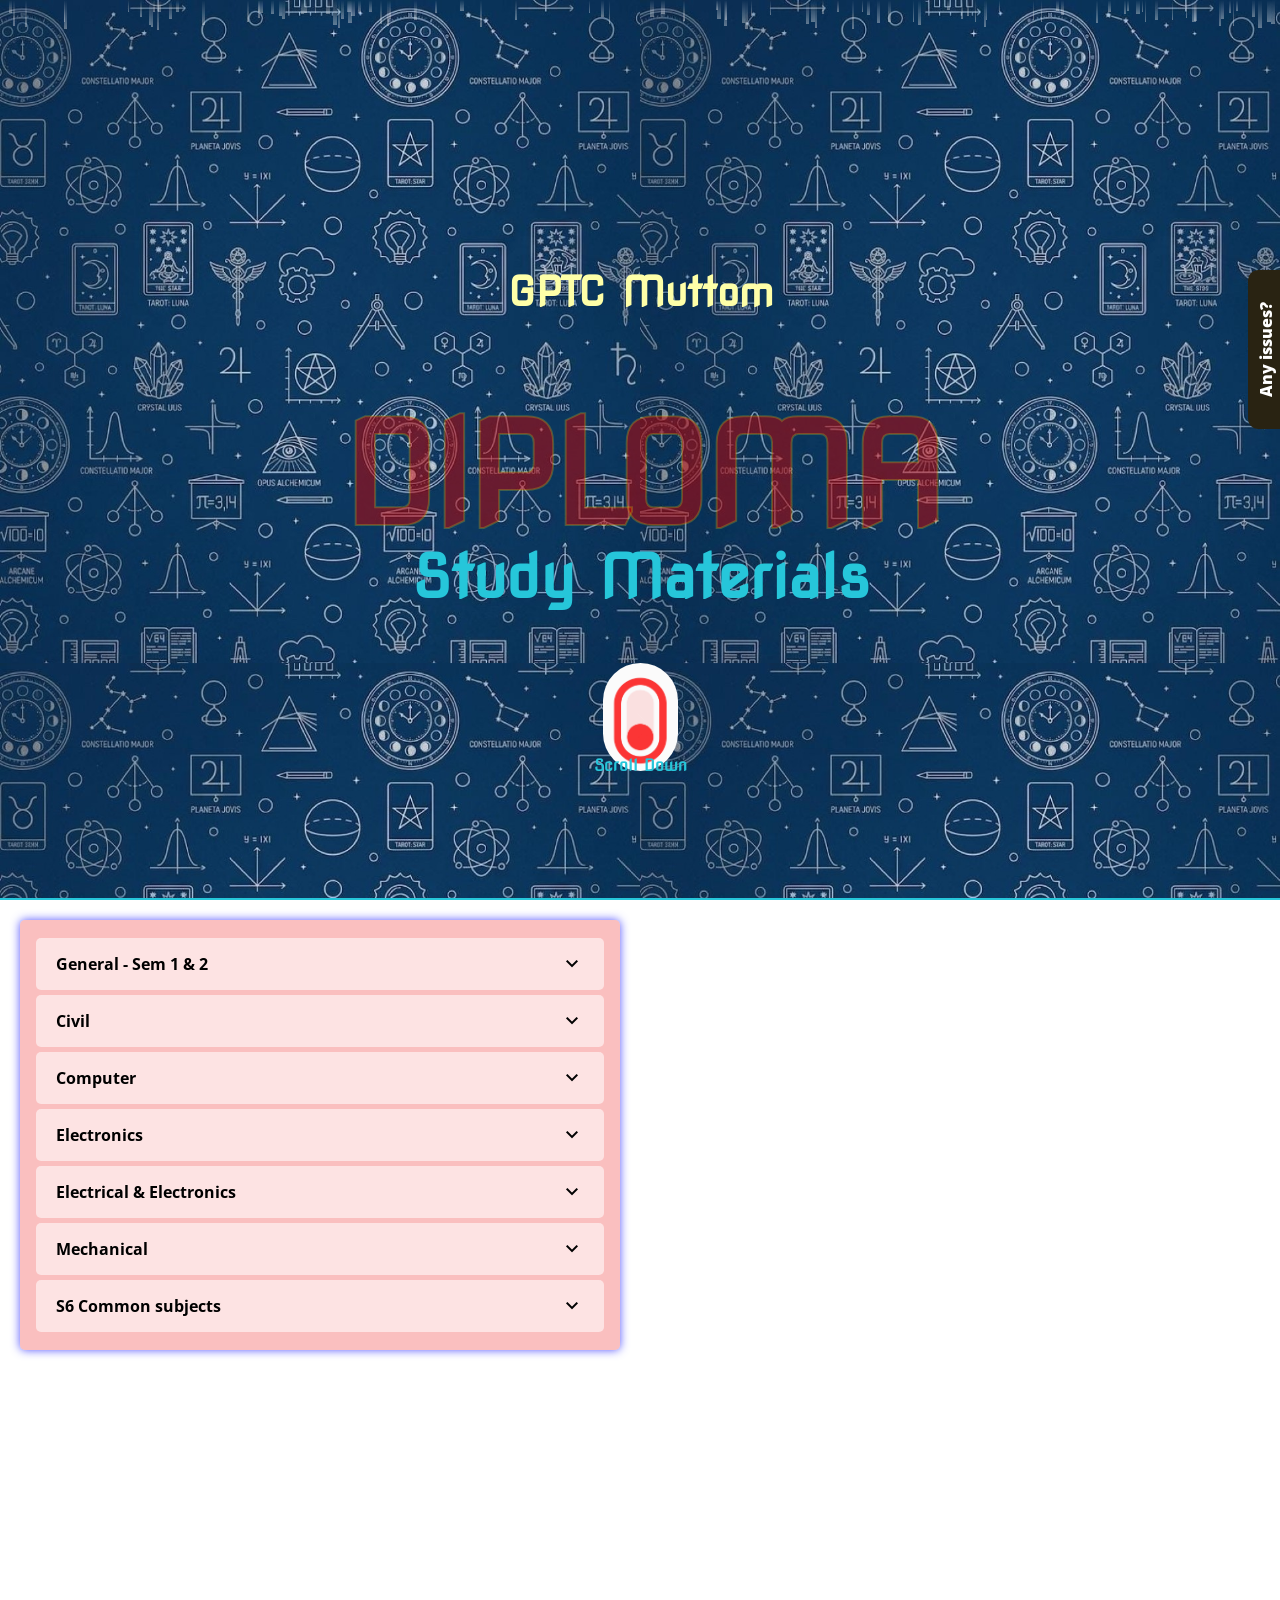
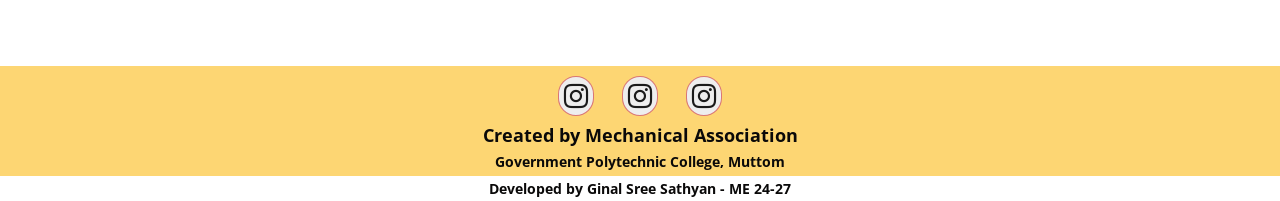
==== commit 4337076c: "Update index.html" ====
--- a/index.html
+++ b/index.html
@@ -548,6 +548,7 @@
                             <a href="https://drive.google.com/drive/folders/1OFf6N4ui_f4_fU-T6c3xvZVoWCpuAume?usp=drive_link">Material Science and Metrology</a>
                         </li>
                         <li><a href="https://drive.google.com/drive/folders/1L3BF3SewQ-YR32jnxCpbf9Aae600IVvb?usp=drive_link">Machine Tools</a></li>
+                        <li><a href="https://drive.google.com/drive/folders/1h9Pn0qQBgAkBxrHuwq1emOuYqK63P6bS?usp=drive_link">Machine Drawing</a></li>
                         <li>
                             <a href="https://drive.google.com/drive/folders/10NsxYihW30AXUEr43Dz90RZpSSEzkwKF?usp=drive_link">Fundamentals of Electrical Engineering</a>
                         </li>
@@ -634,4 +635,4 @@
             </div>
         </div>
     </body>
-</html>+</html>
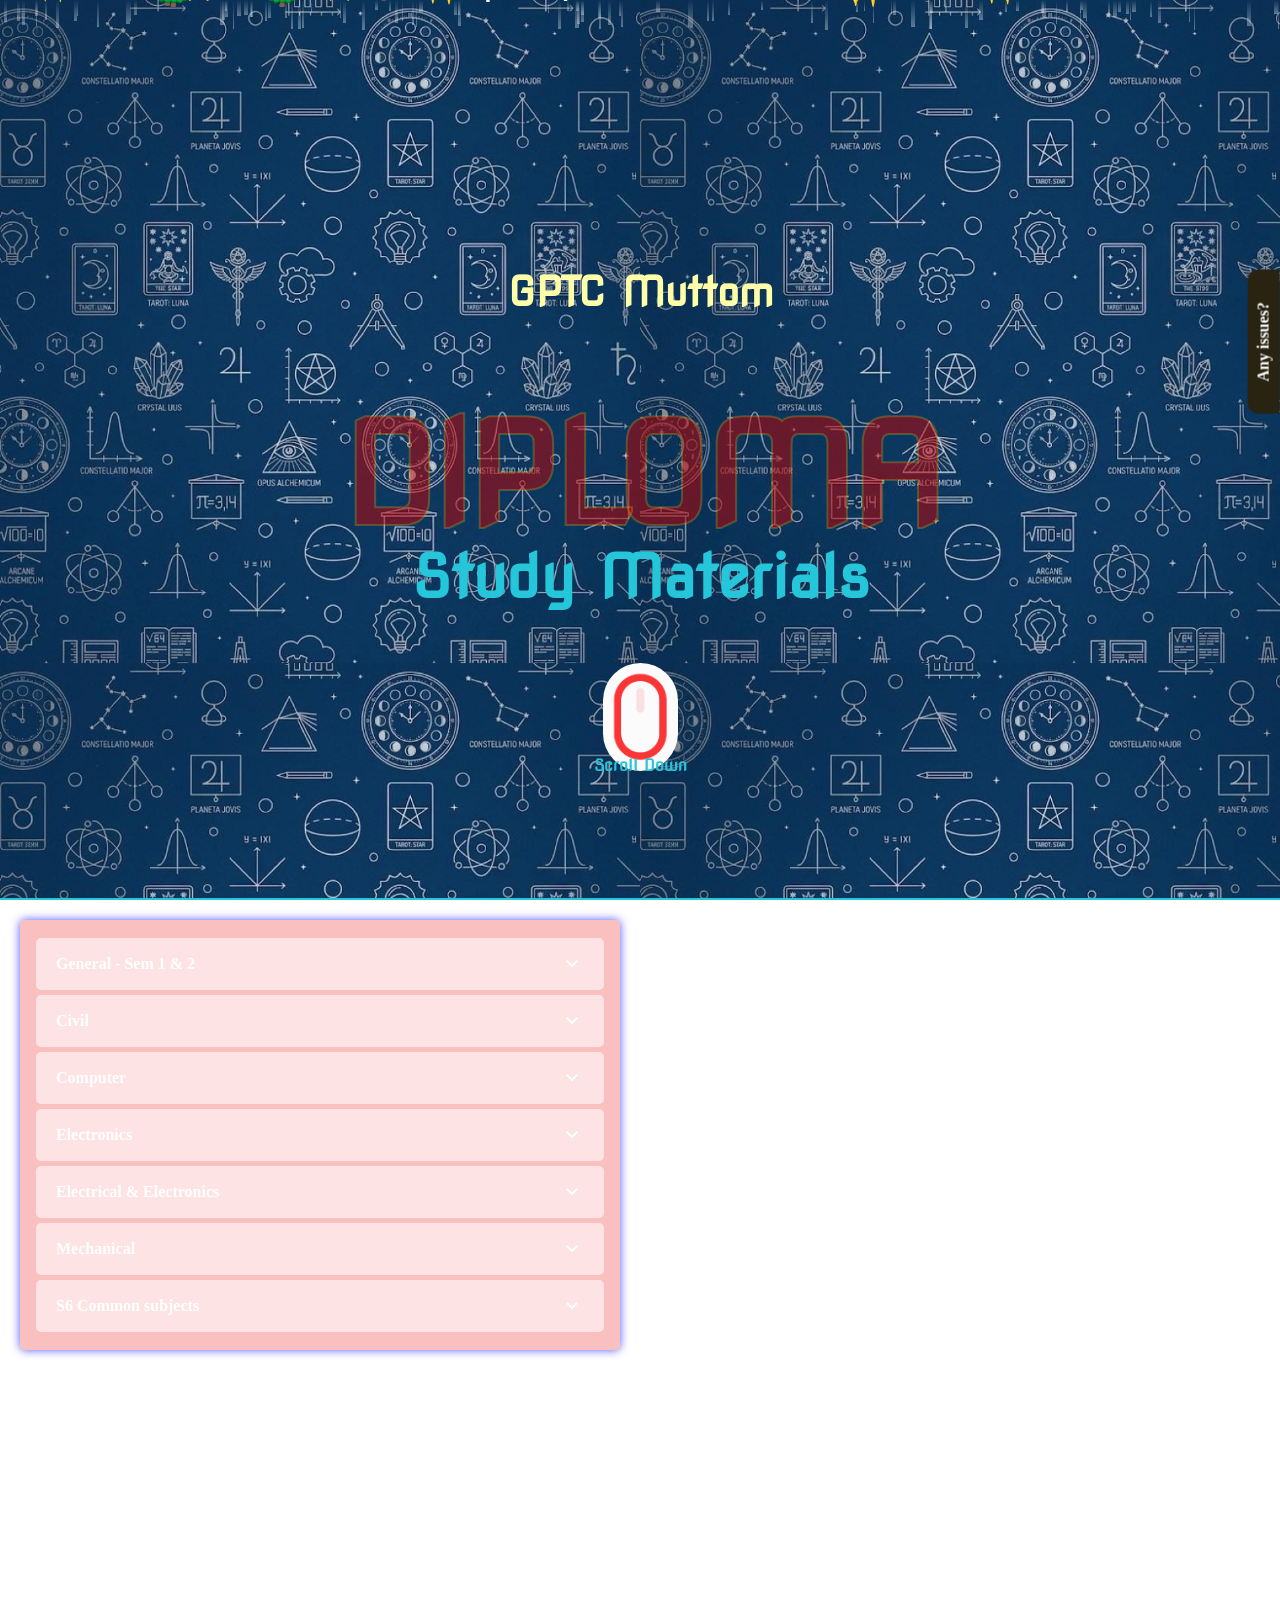
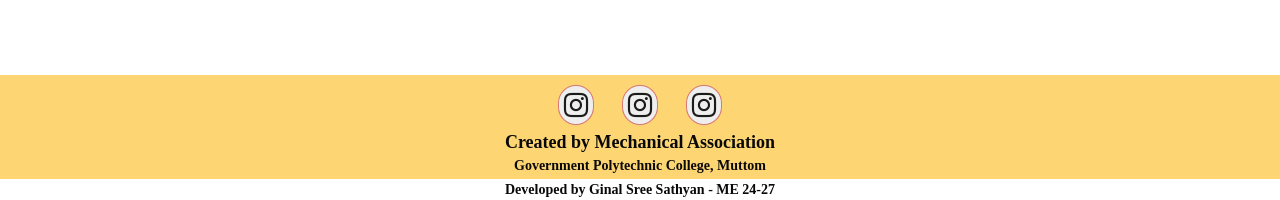
==== commit 7d06f7d4: "Add new stylesheet and script references" ====
--- a/index.html
+++ b/index.html
@@ -4,10 +4,13 @@
     <meta name="viewport" content="width=device-width, initial-scale=1.0">
     <link rel="stylesheet" href="style2.css">
     <link rel="stylesheet" href="style3.css">
+    <link rel="stylesheet" href="style4.css">
 </head>
 <body>
+    <div class="festival-container" id="festival">
     <div class="snow"></div>
     <div class="rain-container"></div>
+  <script src="script1.js"></script>
   <script src="script2.js"></script>
 </body>
 <head>
@@ -16,6 +19,7 @@
         <link rel="stylesheet" href="style2.css">
         <link rel="stylesheet" href="style.css">
         <link rel="stylesheet" href="style3.css">
+        <link rel="stylesheet" href="style4.css">
         <script src="script.js"> defer</script>
         <link rel="stylesheet" href="../../cdnjs.cloudflare.com/ajax/libs/font-awesome/4.7.0/css/font-awesome.min.css">
         <link rel="stylesheet" href="https://fonts.googleapis.com/css2?family=Material+Symbols+Outlined:opsz,wght,FILL,GRAD@20,500,0,0">
--- a/style4.css
+++ b/style4.css
@@ -0,0 +1,78 @@
+@import url('https://fonts.googleapis.com/css2?family=Open+Sans&display=swap');
+* {
+    margin: 0;
+    padding: 0;
+    box-sizing: border-box;
+}
+
+body {
+    font-family: Open, Sans-Swap;
+}
+
+.festival-container {
+    min-height: 100vh;
+    position: relative;
+    overflow: hidden;
+    color: white;
+    background: linear-gradient();
+    transition: background 1.5s ease;
+}
+
+.navbar h2 {
+    letter-spacing: 3px;
+    font-size: 20px;
+}
+
+#season {
+    padding: 10px 20px;
+    border: 1px solid white;
+    border-radius: 30px;
+}
+
+.particle {
+    position: absolute;
+    top: -30px;
+    animation: falling linear infinite;
+    pointer-events: none;
+}
+
+@keyframes falling {
+    to {
+        transform: translateY(110vh) rotate(360deg);
+    }
+}
+
+@keyframes rotate {
+    50% {
+        transform: scale(1.2);
+    }
+}
+
+@keyframes appear {
+    from {
+        opacity: 0;
+        transform: translate(-50%, -40%);
+    }
+    to {
+        opacity: 1;
+        transform: translate(-50%, -50%);
+    }
+}
+
+@media(max-width:600px) {
+    .navbar {
+        padding: 20px;
+    }
+
+    .navbar h2 {
+        font-size: 15px;
+    }
+
+    #season {
+        font-size: 12px;
+    }
+
+    .content p {
+        font-size: 16px;
+    }
+}
--- a/style4.css
+++ b/style4.css
@@ -0,0 +1,78 @@
+@import url('https://fonts.googleapis.com/css2?family=Open+Sans&display=swap');
+* {
+    margin: 0;
+    padding: 0;
+    box-sizing: border-box;
+}
+
+body {
+    font-family: Open, Sans-Swap;
+}
+
+.festival-container {
+    min-height: 100vh;
+    position: relative;
+    overflow: hidden;
+    color: white;
+    background: linear-gradient();
+    transition: background 1.5s ease;
+}
+
+.navbar h2 {
+    letter-spacing: 3px;
+    font-size: 20px;
+}
+
+#season {
+    padding: 10px 20px;
+    border: 1px solid white;
+    border-radius: 30px;
+}
+
+.particle {
+    position: absolute;
+    top: -30px;
+    animation: falling linear infinite;
+    pointer-events: none;
+}
+
+@keyframes falling {
+    to {
+        transform: translateY(110vh) rotate(360deg);
+    }
+}
+
+@keyframes rotate {
+    50% {
+        transform: scale(1.2);
+    }
+}
+
+@keyframes appear {
+    from {
+        opacity: 0;
+        transform: translate(-50%, -40%);
+    }
+    to {
+        opacity: 1;
+        transform: translate(-50%, -50%);
+    }
+}
+
+@media(max-width:600px) {
+    .navbar {
+        padding: 20px;
+    }
+
+    .navbar h2 {
+        font-size: 15px;
+    }
+
+    #season {
+        font-size: 12px;
+    }
+
+    .content p {
+        font-size: 16px;
+    }
+}
